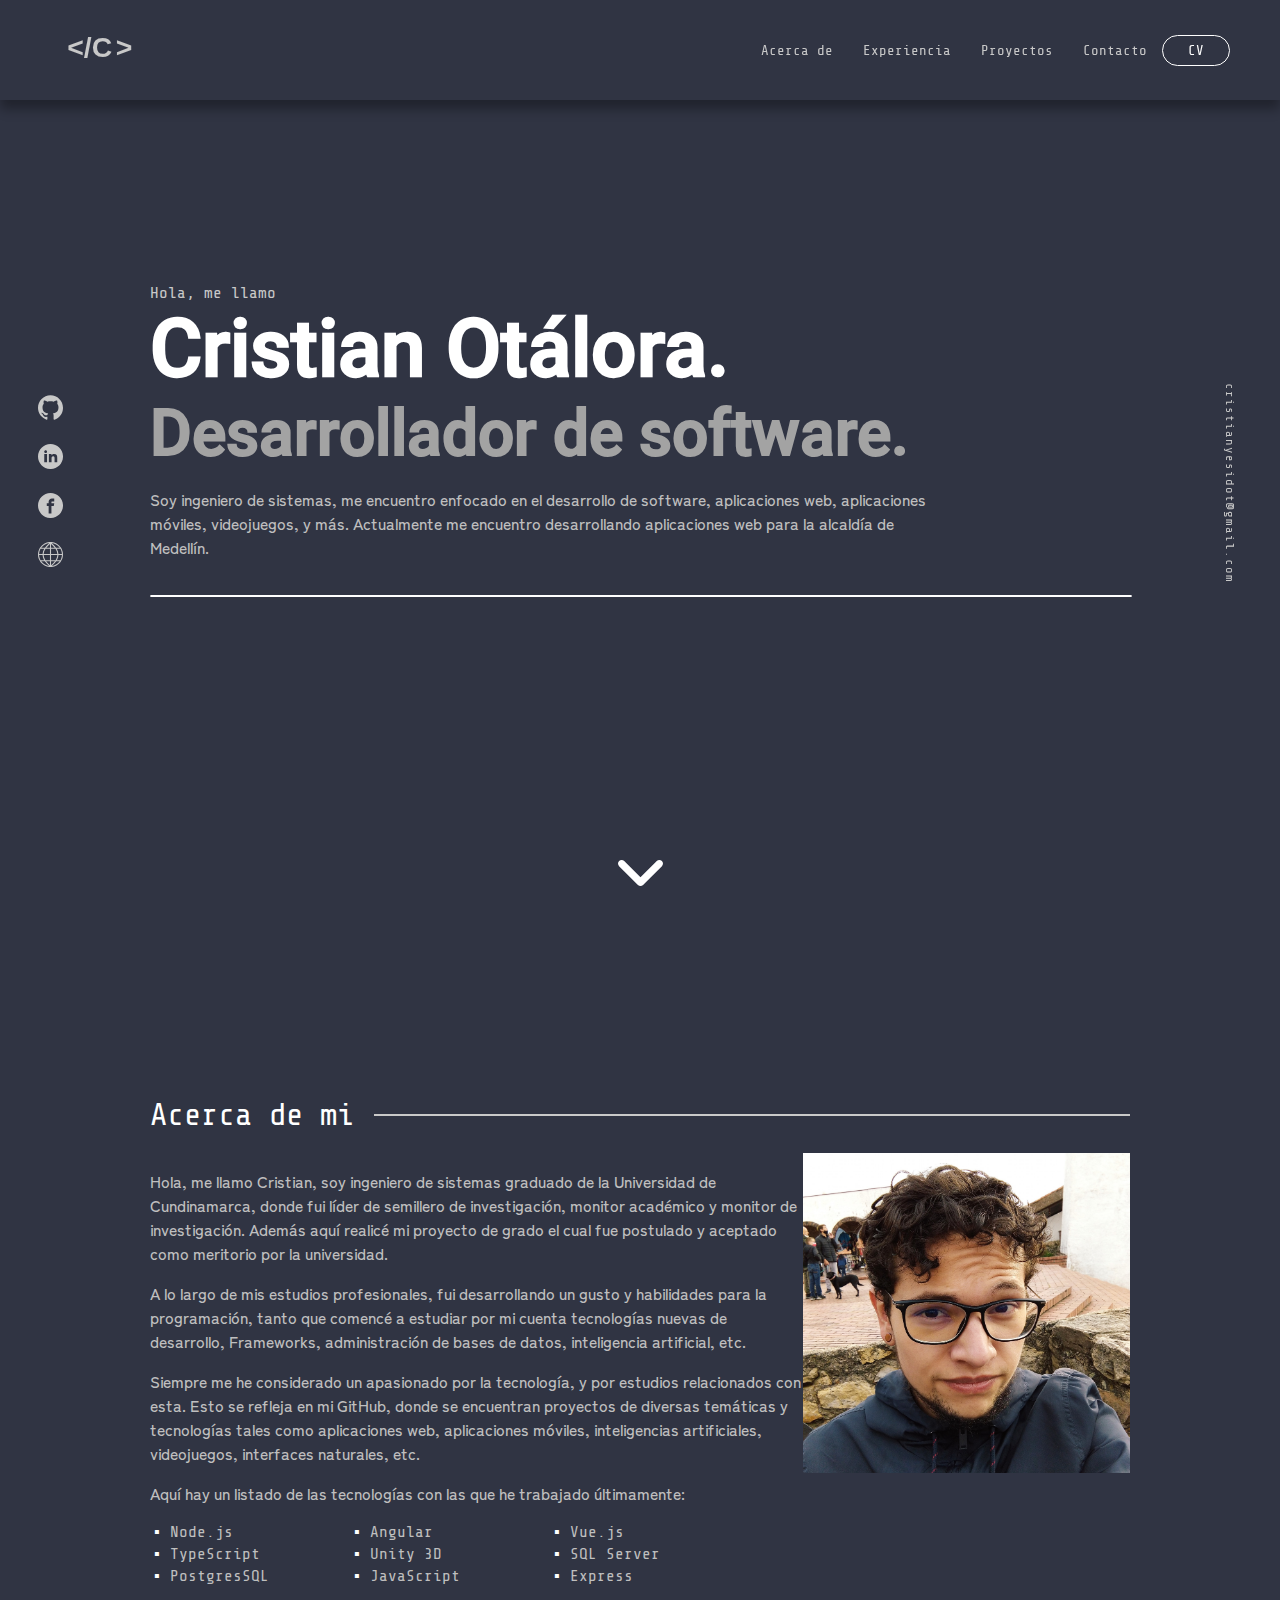
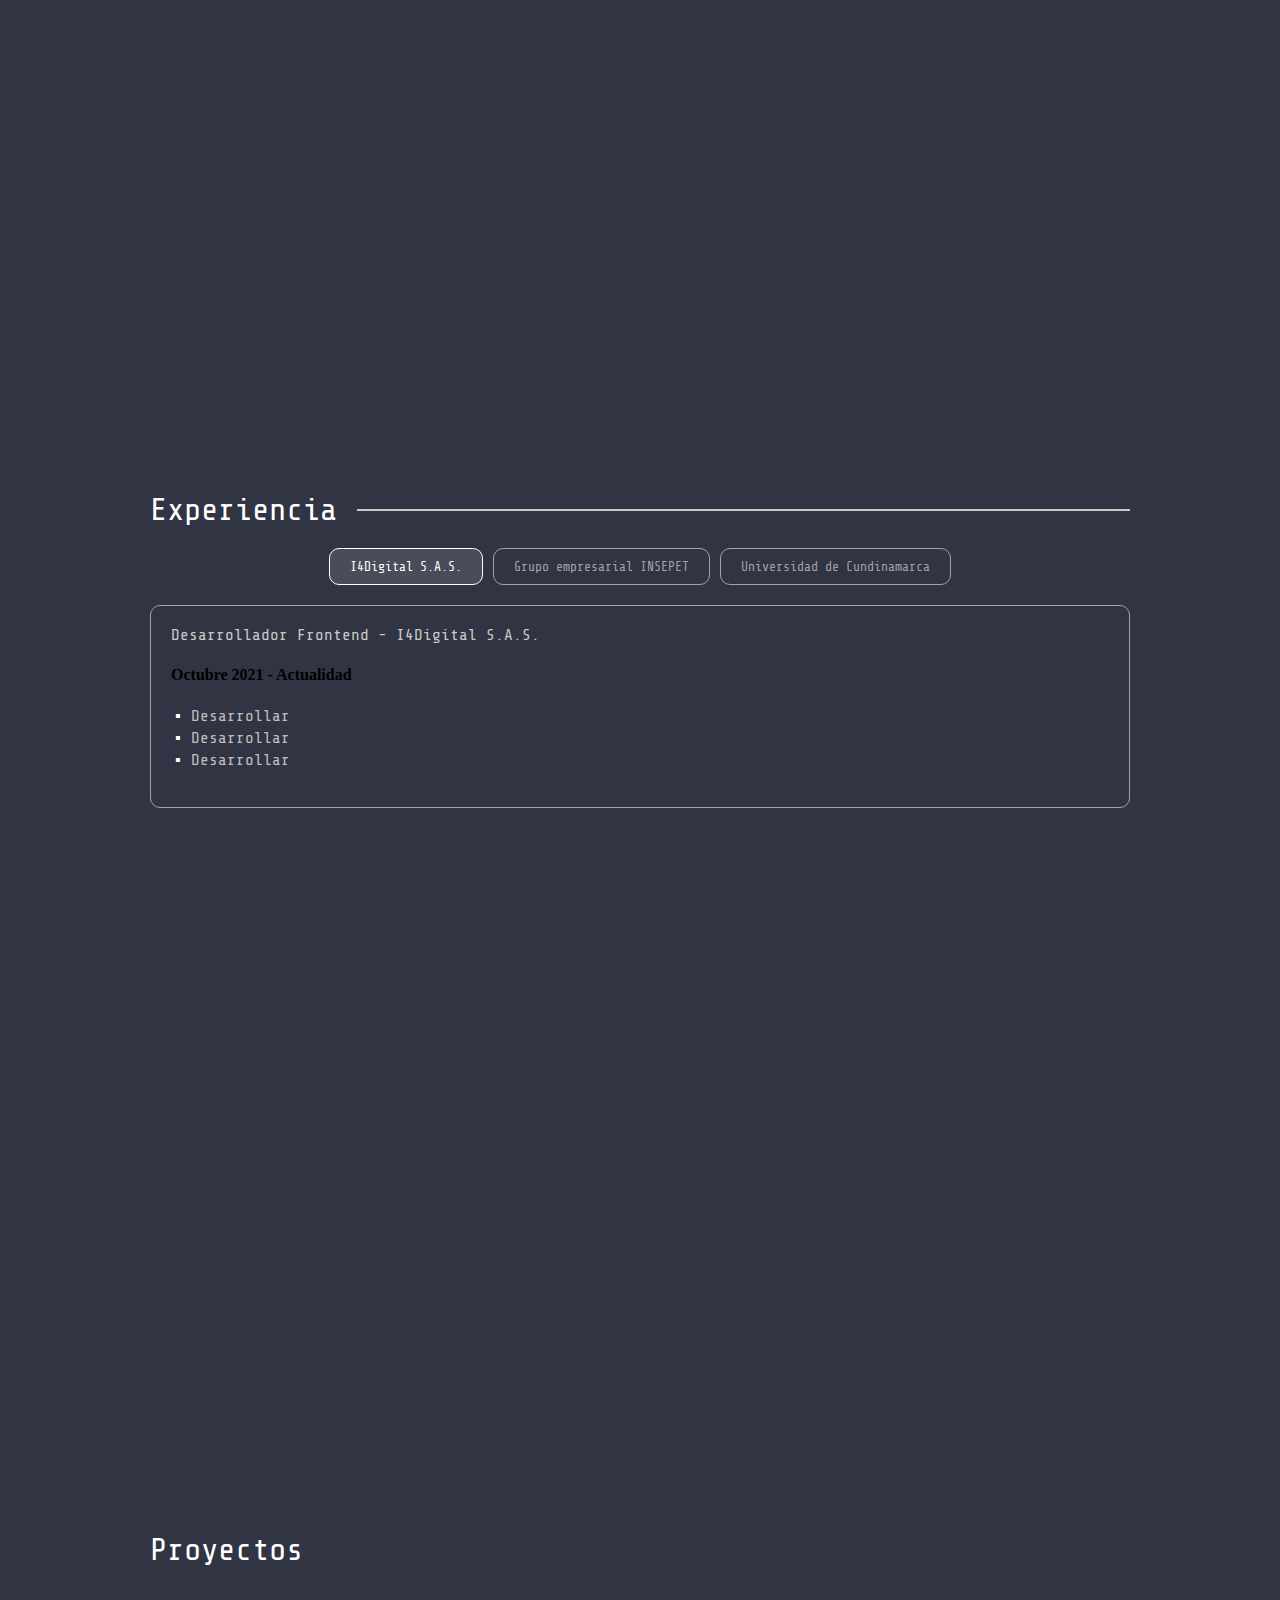
==== index.html @ 04bc4295 "Upload project" ====
<!DOCTYPE html>
<html lang="en">

<head>
    <meta charset="UTF-8">
    <meta http-equiv="X-UA-Compatible" content="IE=edge">
    <meta name="viewport" content="width=device-width, initial-scale=1.0">
    <link rel="stylesheet" type="text/css" href="css/styles.css">
    <link rel="shortcut icon" href="./assets/images/favicon.svg" type="image/x-icon">
    <title>Cristian Otálora</title>
</head>

<body>
    <div class="root-container">
        <div class="nav-container">
            <nav class="nav">
                <div class="logo-container">
                    <a href="./index.html"><img src="./assets/images/logo.svg"></a>
                </div>
                <div class="section-container">
                    <ul class="principal-ul">
                        <li class="principal-li"><a class="principal-a" href="#about">Acerca de</a></li>
                        <li class="principal-li"><a class="principal-a" href="#experience">Experiencia</a></li>
                        <li class="principal-li sub-ul-container">
                            <a class="principal-a" href="#projects">Proyectos</a>
                            <div class="sub-ul">
                                <a href="./pages/proyecto_1.html">Proyecto 1</a>
                                <a href="./pages/proyecto_2.html">Proyecto 2</a>
                                <a href="./pages/proyecto_3.html">Proyecto 3</a>
                                <a href="./pages/proyecto_4.html">Proyecto 4</a>
                            </div>
                        </li>
                        <li class="principal-li"><a class="principal-a" href="#contact">Contacto</a></li>
                        <li class="principal-li">
                            <a href="./assets/files/Curriculum Vitae.pdf" target="_blank" rel="noopener noreferrer"
                                class="button-curriculum">CV</a>
                        </li>
                    </ul>
                </div>
            </nav>
        </div>
        <div class="left-container">
            <ul>
                <li>
                    <a href="https://github.com/cotalora" target="_blank" rel="noopener noreferrer">
                        <img src="./assets/images/icons/github.svg">
                    </a>
                </li>
                <li>
                    <a href="https://www.linkedin.com/in/cristian-o-51a796127" target="_blank"
                        rel="noopener noreferrer">
                        <img src="./assets/images/icons/linkedin.svg">
                    </a>
                </li>
                <li>
                    <a href="https://www.facebook.com/cristianyesid.otalora" target="_blank" rel="noopener noreferrer">
                        <img src="./assets/images/icons/facebook.svg">
                    </a>
                </li>
                <li>
                    <a href="https://scienti.minciencias.gov.co/cvlac/visualizador/generarCurriculoCv.do?cod_rh=0001696790"
                        target="_blank" rel="noopener noreferrer">
                        <img src="./assets/images/icons/world.svg">
                    </a>
                </li>
            </ul>
        </div>
        <div class="rigth-container">
            <div class="email-container">
                <a>cristianyesidot@gmail.com</a>
            </div>
        </div>
        <div class="center-container">
            <main class="sections-container">
                <section class="section">
                    <div class="firts-section">
                        <h3>Hola, me llamo</h3>
                    </div>
                    <div class="firts-section">
                        <h1>Cristian Otálora.</h1>
                    </div>
                    <div class="firts-section">
                        <h2>Desarrollador de software.</h12>
                    </div>
                    <div class="firts-section">
                        <p>Soy ingeniero de sistemas, me encuentro enfocado en el desarrollo de software, aplicaciones
                            web,
                            aplicaciones móviles, videojuegos, y más. Actualmente me encuentro desarrollando
                            aplicaciones web para la alcaldía de Medellín.
                        </p>
                    </div>
                    <hr class="hr-all">
                </section>
                <section id="about" class="section">
                    <div class="title-section-container">
                        <h2 class="title-section">Acerca de mi</h2>
                        <hr>
                    </div>
                    <div class="aboutme-info-container">
                        <div class="aboutme-text-ul">
                            <div class="about-text">
                                <p>Hola, me llamo Cristian, soy ingeniero de sistemas graduado de la Universidad de
                                    Cundinamarca, donde fui líder de semillero de investigación, monitor académico y
                                    monitor
                                    de investigación. Además aquí realicé mi proyecto de grado el cual fue postulado y
                                    aceptado como meritorio por la universidad.</p>
                                <p>A lo largo de mis estudios profesionales, fui desarrollando un gusto y habilidades
                                    para
                                    la programación, tanto que comencé a estudiar por mi cuenta tecnologías nuevas de
                                    desarrollo, Frameworks, administración de bases de datos, inteligencia artificial,
                                    etc.
                                </p>
                                <p>Siempre me he considerado un apasionado por la tecnología, y por estudios
                                    relacionados
                                    con esta. Esto se refleja en mi GitHub, donde se encuentran proyectos de diversas
                                    temáticas y tecnologías tales como aplicaciones web, aplicaciones móviles,
                                    inteligencias
                                    artificiales, videojuegos, interfaces naturales, etc.</p>
                                <p>Aquí hay un listado de las tecnologías con las que he trabajado últimamente:</p>
                            </div>
                            <ul class="about-ul">
                                <li>Node.js</li>
                                <li>Angular</li>
                                <li>Vue.js</li>
                                <li>TypeScript</li>
                                <li>Unity 3D</li>
                                <li>SQL Server</li>
                                <li>PostgresSQL</li>
                                <li>JavaScript</li>
                                <li>Express</li>
                            </ul>
                        </div>
                        <div class="aboutme-image"></div>
                    </div>
                </section>
                <section id="experience" class="section">
                    <div class="title-section-container">
                        <h2 class="title-section">Experiencia</h2>
                        <hr>
                    </div>
                    <div class="experience-info-container">
                        <div class="job-experience-list">
                            <button type="button" class="button-job button-job-selected"
                                onclick="selectJob(event, 'firts')">I4Digital S.A.S.</button>
                            <button type="button" class="button-job" onclick="selectJob(event,'second')">Grupo
                                empresarial INSEPET</button>
                            <button type="button" class="button-job" onclick="selectJob(event,'third')">Universidad de Cundinamarca</button>
                        </div>
                        <div class="job-experience-description-container">
                            <div id="firts" class="job">
                                <h3>Desarrollador Frontend - I4Digital S.A.S.</h3>
                                <h4>Octubre 2021 - Actualidad</h4>
                                <ul class="fuction-job-ul">
                                    <li>Desarrollar</li>
                                    <li>Desarrollar</li>
                                    <li>Desarrollar</li>
                                </ul>
                            </div>
                            <div id="second" class="job hidden visuallyhidden">
                                <h3>Desarrollador de software - Grupo empresarial INSEPET</h3>
                                <h4>Julio 2021 - Septiembre 2021</h4>
                                <ul class="fuction-job-ul">
                                    <li>Desarrollar</li>
                                    <li>Desarrollar</li>
                                    <li>Desarrollar</li>
                                </ul>
                            </div>
                            <div id="third" class="job hidden visuallyhidden">
                                <h3>Asesor académico - Universidad de Cundinamarca</h3>
                                <h4>Febrero 2020 - Noviembre 2020</h4>
                                <ul class="fuction-job-ul">
                                    <li>Desarrollar</li>
                                    <li>Desarrollar</li>
                                    <li>Desarrollar</li>
                                </ul>
                            </div>
                        </div>
                    </div>
                </section>
                <section id="projects" class="section">
                    <h2 class="title-section">Proyectos</h2>
                </section>
                <section id="contact" class="section">
                    <h2 class="title-section">Contacto</h2>
                </section>
                <div class="down-button-container-container">
                    <div class="down-button-container">
                        <button type="button">
                            <img src="./assets/images/icons/down.svg">
                        </button>
                    </div>
                </div>
            </main>
        </div>
    </div>
    <script src="./js/main.js"></script>
</body>

</html>
---- css/styles.css ----
:root {
    --background: #303443;
    --color-grey: #C9C9C9;
    --color-grey-hover: #FFFFFF;
    --color-white: #FFFFFF;
    --color-white-transparent: #F4F6F421;
    --color-gray-dark: #A3A3A3;
    --color-h1: #FFFFFF;
    --color-h2: #A3A3A3;
    --color-p: #BFBFBF;
    --transition-animation: all 0.25s cubic-bezier(0.645,0.045,0.355,1);
}
/* ----- SCROLL ----- */
::-webkit-scrollbar {
    width: 8px;
}
::-webkit-scrollbar-track {
    background: #2c2c2c; 
}
::-webkit-scrollbar-thumb {
    background: #4d4d4d; 
}
::-webkit-scrollbar-thumb:hover {
background: #474747; 
}
/* ----------------- */
html {
    scroll-behavior: smooth;
}
body {
    margin: 0;
    background: var(--background);
}

h1 {
    font: normal normal 600 clamp(40px, 8vw, 80px) Roboto-Medium;
    margin: 0;
    color: var(--color-h1);
}
h2 {
    font: normal normal 600 clamp(20px, 5vw, 70px) Roboto-Medium;
    margin: 0;
    color: var(--color-h2);
}
h3 {
    font: normal normal clamp(14px,5vw, 16px) ShareTechMono;
    margin: 0;
    color: var(--color-grey);
}
p {
    font: normal normal 16px ZenKakuGothicAntique-Medium;
    max-width: 800px;
    color: var(--color-p);
}
button {
    cursor: pointer;
}

@font-face {
    font-family: 'ShareTechMono';
    src: url('../assets/fonts/ShareTechMono.ttf');
}
@font-face {
    font-family: 'Roboto-Medium';
    src: url('../assets/fonts/Roboto-Medium.ttf');
}
@font-face {
    font-family: 'ZenKakuGothicAntique-Medium';
    src: url('../assets/fonts/ZenKakuGothicAntique-Medium.ttf');
}

.root-container {
    height: 100%;
    width: 100%;
}
.nav-container {
    width: -webkit-fill-available;
    top: 0;
    left: 0;
    height: 100px;
    background: var(--background);
    padding: 0px 50px;
    position: fixed;
    z-index: 2;
    -webkit-box-shadow: 0px 9px 11px 0px rgba(0,0,0,0.33); 
    box-shadow: 0px 9px 11px 0px rgba(0,0,0,0.33);
}
.nav {
    display: flex;
    justify-content: space-between;
    align-items: center;
    height: 100%;
}
.logo-container {
    height: 100%;
    display: flex;
    align-items: center;
}
.logo-container a img {
    width: 100px;
    filter: invert(90%) sepia(0%) saturate(71%) hue-rotate(151deg) brightness(93%) contrast(84%);
}
.section-container {

}
.section-container ul.principal-ul {
    list-style: none;
    display: flex;
    margin: 0;
    padding: 0;
}
.section-container ul.principal-ul li.principal-li a.principal-a {
    padding: 5px 15px;
    font: normal normal 14px ShareTechMono;
    cursor: pointer;
    color: var(--color-grey);
    align-self: center;
    transition: var(--transition-animation);
    text-decoration: none;
}
.section-container ul.principal-ul li.principal-li a.principal-a:hover {
    color: var(--color-grey-hover);
}
.sub-ul-container {
    position: relative;
    display: inline-block;
}
div.sub-ul {
    opacity: 0;
    display: flex;
    flex-direction: column;
    position: absolute;
    background: var(--background);
    margin-top: 10px;
    width: 150%;
    -webkit-box-shadow: 0px 9px 11px 0px rgba(0,0,0,0.33); 
    box-shadow: 0px 9px 11px 0px rgba(0,0,0,0.33);
    transition: var(--transition-animation);
}
div.sub-ul a {
    padding: 10px 5px;
    border-bottom: 1px solid var(--color-white);
    color: var(--color-grey);
    text-decoration: none;
}
div.sub-ul a:hover {
    color: var(--color-grey-hover);
}
div.sub-ul a:last-child {
    border: none;
}
.section-container ul.principal-ul li.principal-li:hover div.sub-ul {
    opacity: 1;
    padding-left: 10px;
}

.button-curriculum {
    background: none;
    border: 1px solid var(--color-white);
    color: var(--color-white);
    font: normal normal 14px ShareTechMono;
    border-radius: 20px;
    padding: 7px 25px;
    cursor: pointer;
    transition: var(--transition-animation);
    text-decoration: none;
}
.button-curriculum:hover {
    background: var(--color-white-transparent);
}

.left-container {
    width: 100px;
    height: 85vh;
    position: fixed;
    left: 0;
    display: flex;
    justify-content: center;
    flex-direction: column;
    padding-top: 100px;
}
.left-container ul {
    list-style: none;
    display: flex;
    flex-direction: column;
    padding: 0;
    margin: 0;
}
.left-container ul li {
    padding: 10px;
    display: flex;
    justify-content: center;
    color: var(--color-grey);
}
.left-container ul li a {
    transition: var(--transition-animation);
}
.left-container ul li a:hover {
    transform: translateX(5px);
}
.left-container ul li a:hover img {
    filter: invert(100%) sepia(8%) saturate(1%) hue-rotate(86deg) brightness(106%) contrast(100%);
}
.left-container ul li a img {
    width: 25px;
    filter: invert(90%) sepia(0%) saturate(71%) hue-rotate(151deg) brightness(93%) contrast(84%);
    cursor: pointer;
}
.rigth-container {
    width: 100px;
    height: 85vh;
    position: fixed;
    right: 0;
    display: flex;
    justify-content: center;
    flex-direction: column;
    padding-top: 100px;
}
.email-container {
    display: flex;
    flex-direction: column;
    align-items: center;
}
.email-container a {
    writing-mode: vertical-rl;
    text-decoration: none;
    color: var(--color-grey);
    font: normal normal 12px ShareTechMono;
    letter-spacing: 2px;
    transition: var(--transition-animation);
}
.email-container a:hover {
    transform: translateX(-5px);
    color: var(--color-grey-hover);
}
.sections-container {
    padding: 0px 150px;
    width: auto;
    min-height: 100vh;
}
.section {
    display: flex;
    -webkit-box-pack: center;
    justify-content: center;
    -webkit-box-align: center;
    flex-direction: column;
    align-items: flex-start;
    min-height: 100vh;
    padding: 0px;
}
.hr-all {
    width: 100%;
    margin: 20px 0px;
    background: #FFFFFF;
    border-radius: 20px;
    border: 1.5px solid #FFFFFF;
}
.title-section-container {
    display: flex;
    width: 100%;
    margin-bottom: 20px;
}
.title-section-container hr {
    border: none;
    flex: 1 1 auto;
    height: 2px;
    background: var(--color-grey);
    align-self: center;
    margin-left: 20px;
}
.title-section {
    font: normal normal clamp(26px, 5vw, 32px) ShareTechMono;
    color: var(--color-white);
}
.aboutme-info-container {
    display: flex;
    flex-wrap: wrap;
    width: 100%;
}
.aboutme-text-ul {
    flex: 2 1;
    width: 100%;
}
.about-ul {
    list-style: none;
    display: grid;
    grid-template-columns: repeat(3, minmax(140px, 200px));
    padding-left: 20px;
}
.about-ul li {
    font: normal normal 16px ShareTechMono;
    color: var(--color-p);
    padding: 2px 0px;
}
.about-ul li::before {
    content: "▪";
    color: var(--color-white);
    display: inline-block;
    width: 1em;
    margin-left: -1em;
}
.aboutme-image {
    width: 100%;
    display: flex;
    justify-content: center;
    flex: 1 1;
    width: 300px;
    height: 320px;
    background: url('../assets/images/me-image.jpg');
    background-size: cover;
}
.experience-info-container {
    display: flex;
    flex-direction: column;
    width: 100%;
}
.job-experience-list {
    display: flex;
    justify-content: center;
}
.job-experience-list button {
    background: none;
    border: none;
    border: 1px solid;
    border-radius: 10px;
    padding: 10px 20px;
    color: var(--color-gray-dark);
    font: normal normal 13px ShareTechMono;
    margin: 0px 5px;
}
.job-experience-list button:first-child {
    margin: 0px;
    margin-right: 5px;
}
.job-experience-list button:last-child {
    margin: 0px;
    margin-left: 5px;
}
.job-experience-list button:hover {
    background: #F4F6F408;
}
.job-experience-list button.button-job-selected {
    border-color: var(--color-white);
    color: var(--color-white);
    background: var(--color-white-transparent);
}
.fuction-job-ul {
    list-style: none;
    display: grid;
    padding-left: 20px;
}
.fuction-job-ul li {
    font: normal normal 16px ShareTechMono;
    color: var(--color-p);
    padding: 2px 0px;
}
.fuction-job-ul li::before {
    content: "▪";
    color: var(--color-white);
    display: inline-block;
    width: 1em;
    margin-left: -1em;
}
.job-experience-description-container {
    border: 1px solid var(--color-gray-dark);
    margin-top: 20px;
    padding: 20px;
    border-radius: 10px;
}
.job {
    transition: opacity 300ms cubic-bezier(0.645,0.045,0.355,1);
}
.button-job {
    transition: border-color 300ms ease;
}
.hidden {
    display: none;
}
.visuallyhidden {
    opacity: 0;
}
.show {
    display: block;
}
.visuallyshow {
    opacity: 1;
}
.firts-job-experience {
    display: block;
}
.second-job-experience {
    display: none;
}
.third-job-experience {
    display: none;
}
.down-button-container-container {
    width: 100%;
    display: flex;
    justify-content: center;
}
.down-button-container {
    bottom: 10px;
    position: fixed;
    animation: MoveUpDown 1s linear infinite;
}
.down-button-container button {
    background: none;
    border: none;
}
.down-button-container button img {
    width: 45px;
    filter: invert(100%) sepia(0%) saturate(1%) hue-rotate(325deg) brightness(109%) contrast(101%);
}

@keyframes MoveUpDown {
    0%, 100% {
        bottom: 10;
    }
    50% {
        bottom: 20px;
    }
}
@media screen and (max-width: 760px) {
    .nav-container {
        padding: 0px 5px;
    }
    .rigth-container, .left-container {
        display: none;
    }
    .sections-container {
        padding: 0px 25px;
    }
    .about-ul {
        grid-template-columns: repeat(2, minmax(140px, 200px));
    }
    .experience-info-container {
        flex-direction: row;
    }
    .job-experience-description-container {
        padding-left: 10px;
        flex: 2 1;
    }
    .job-experience-list {
        flex: 0 1;
        display: flex;
        flex-direction: column;
        justify-content: center;
    }

    .job-experience-description-container {
        margin: 0;
        margin-left: 20px;
    }
    
    .job-experience-list button {
        margin: 0px;
    }
    .job-experience-list button:first-child {
        margin: 0px;
        margin-bottom: 5px;
    }
    .job-experience-list button:last-child {
        margin: 0px;
        margin-top: 5px;
    }
}
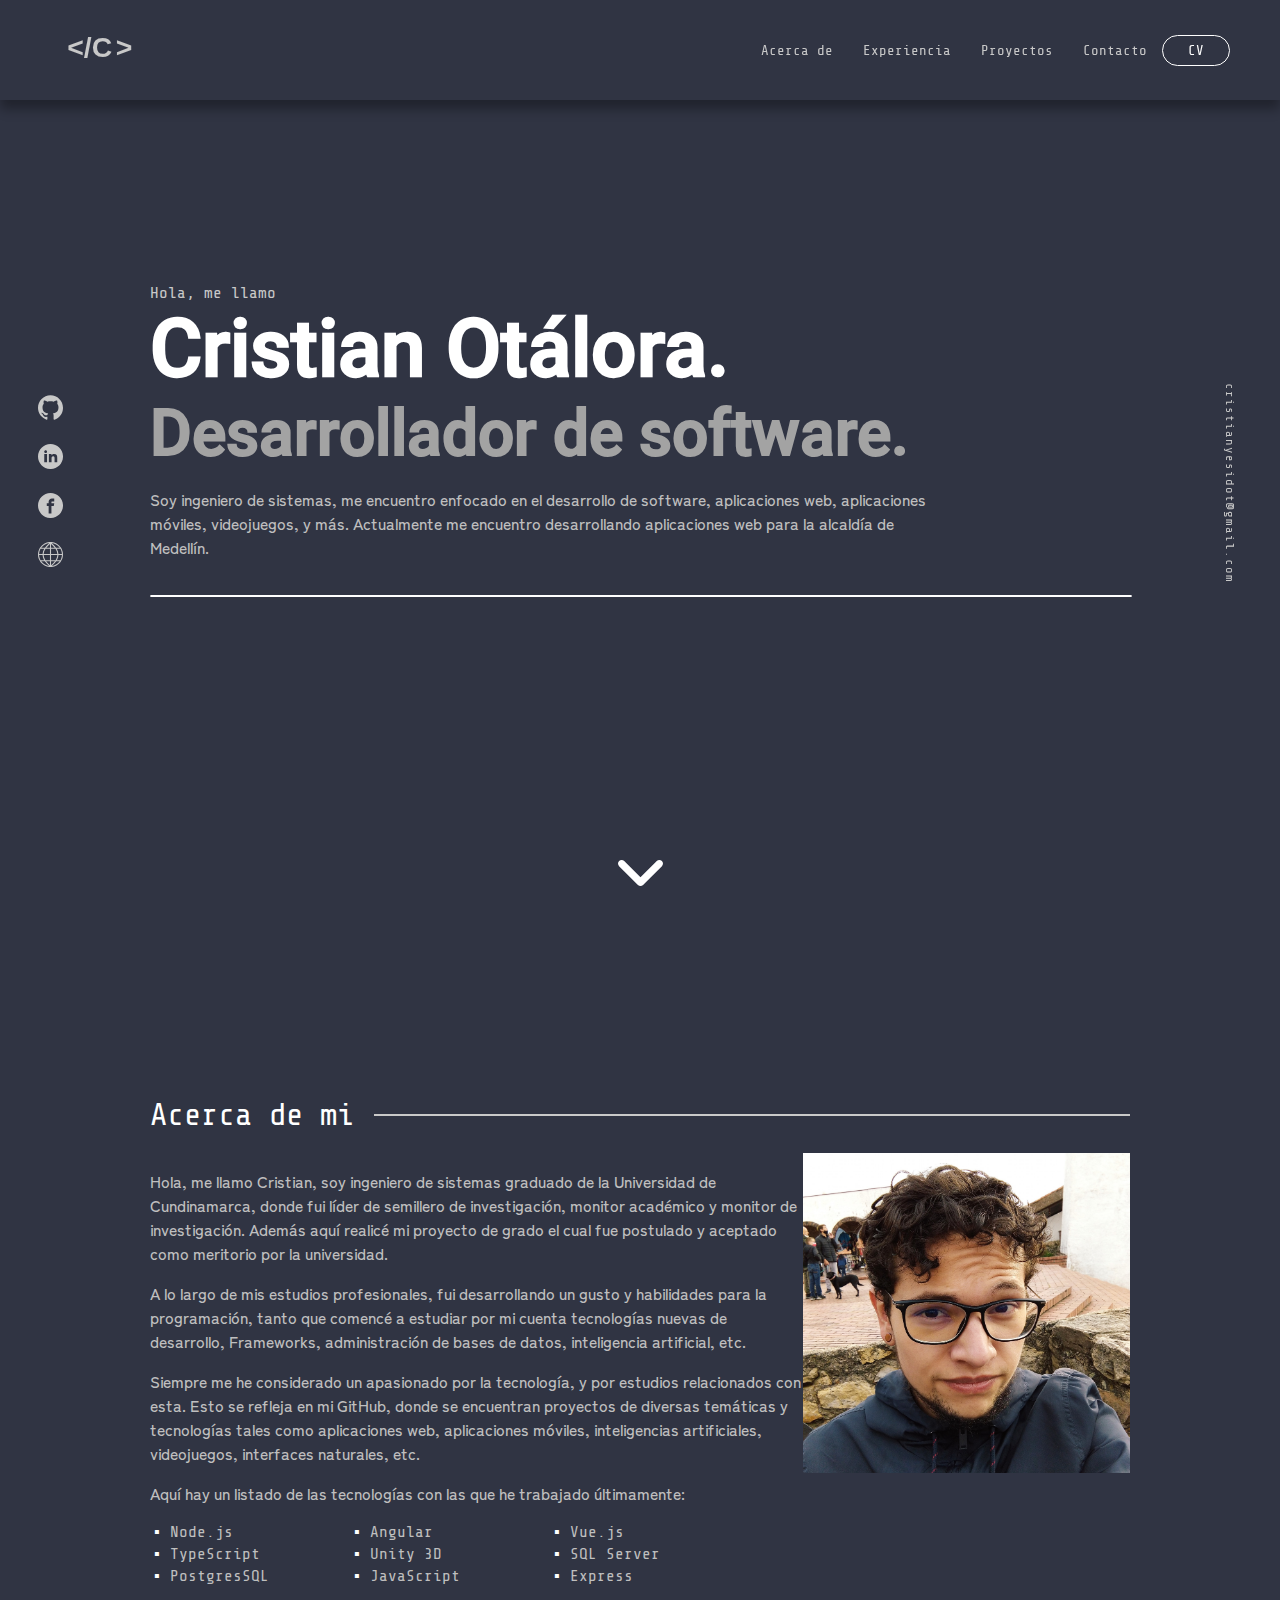
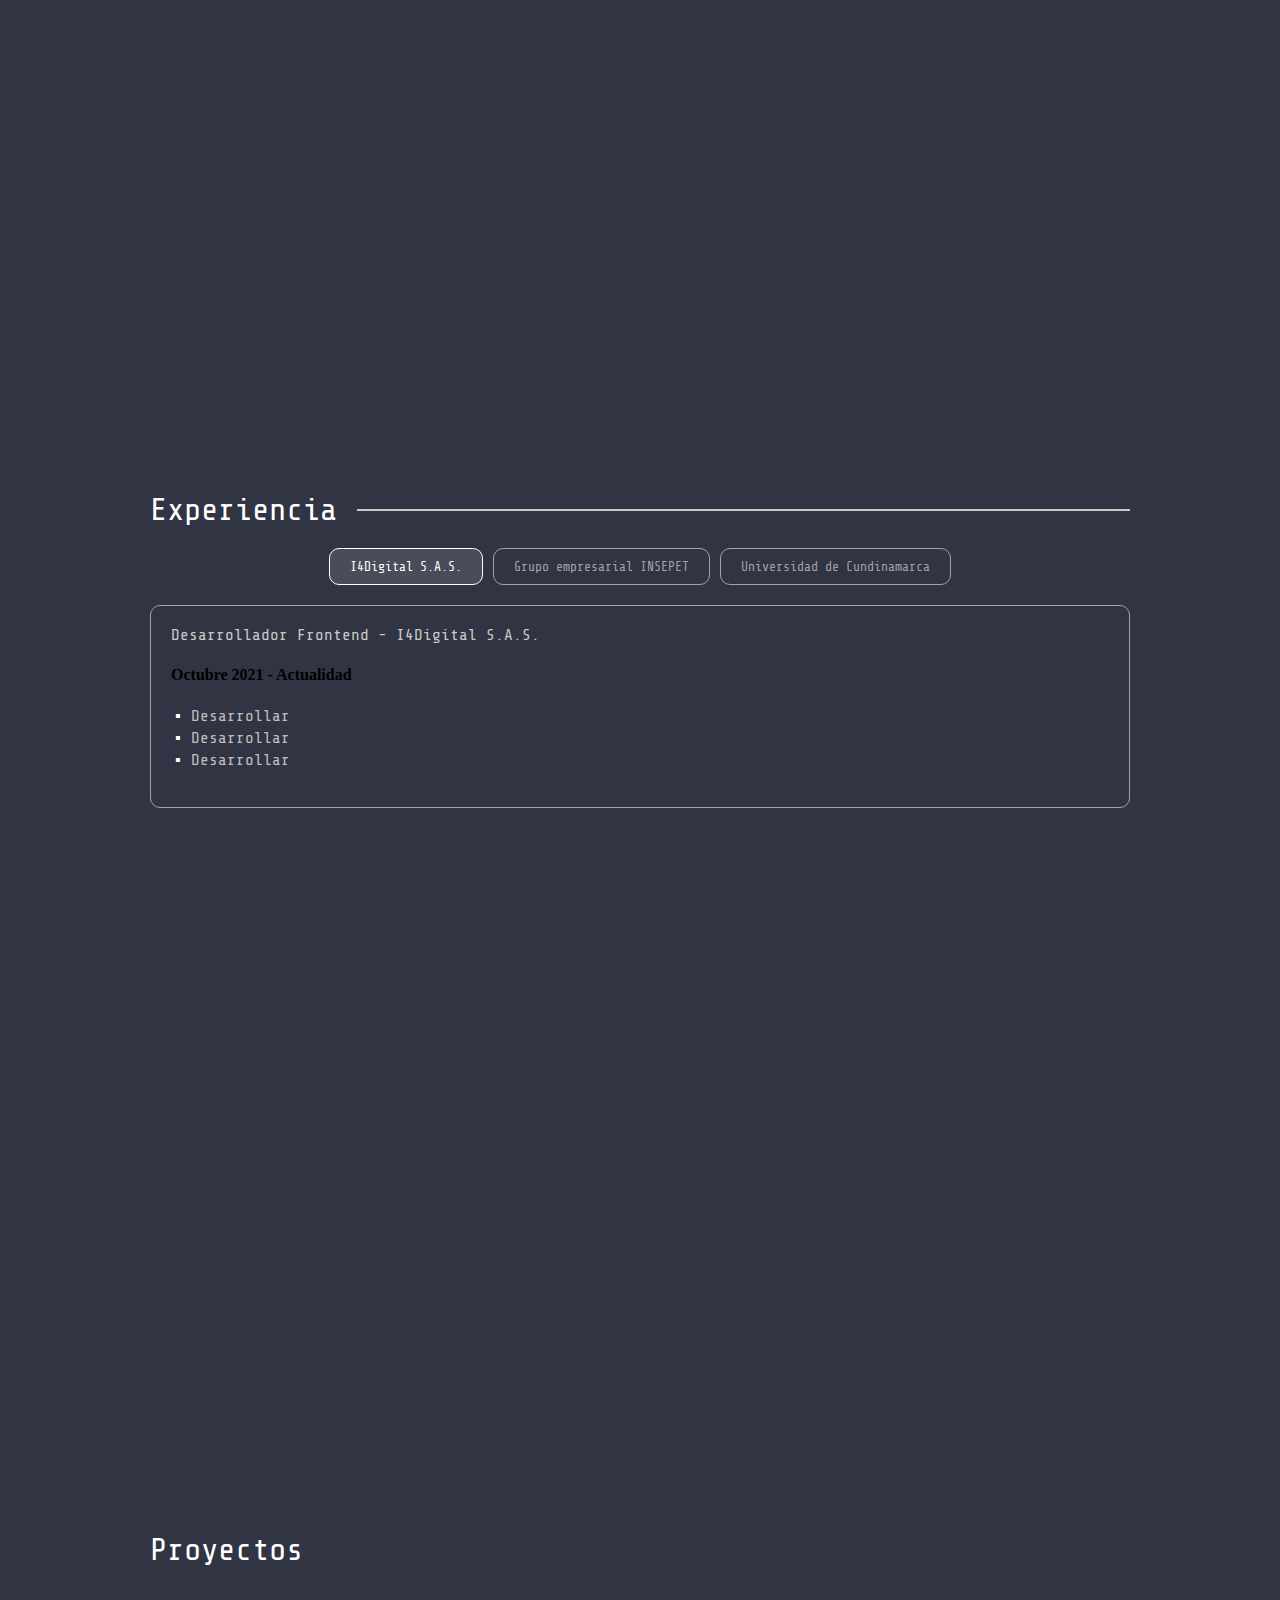
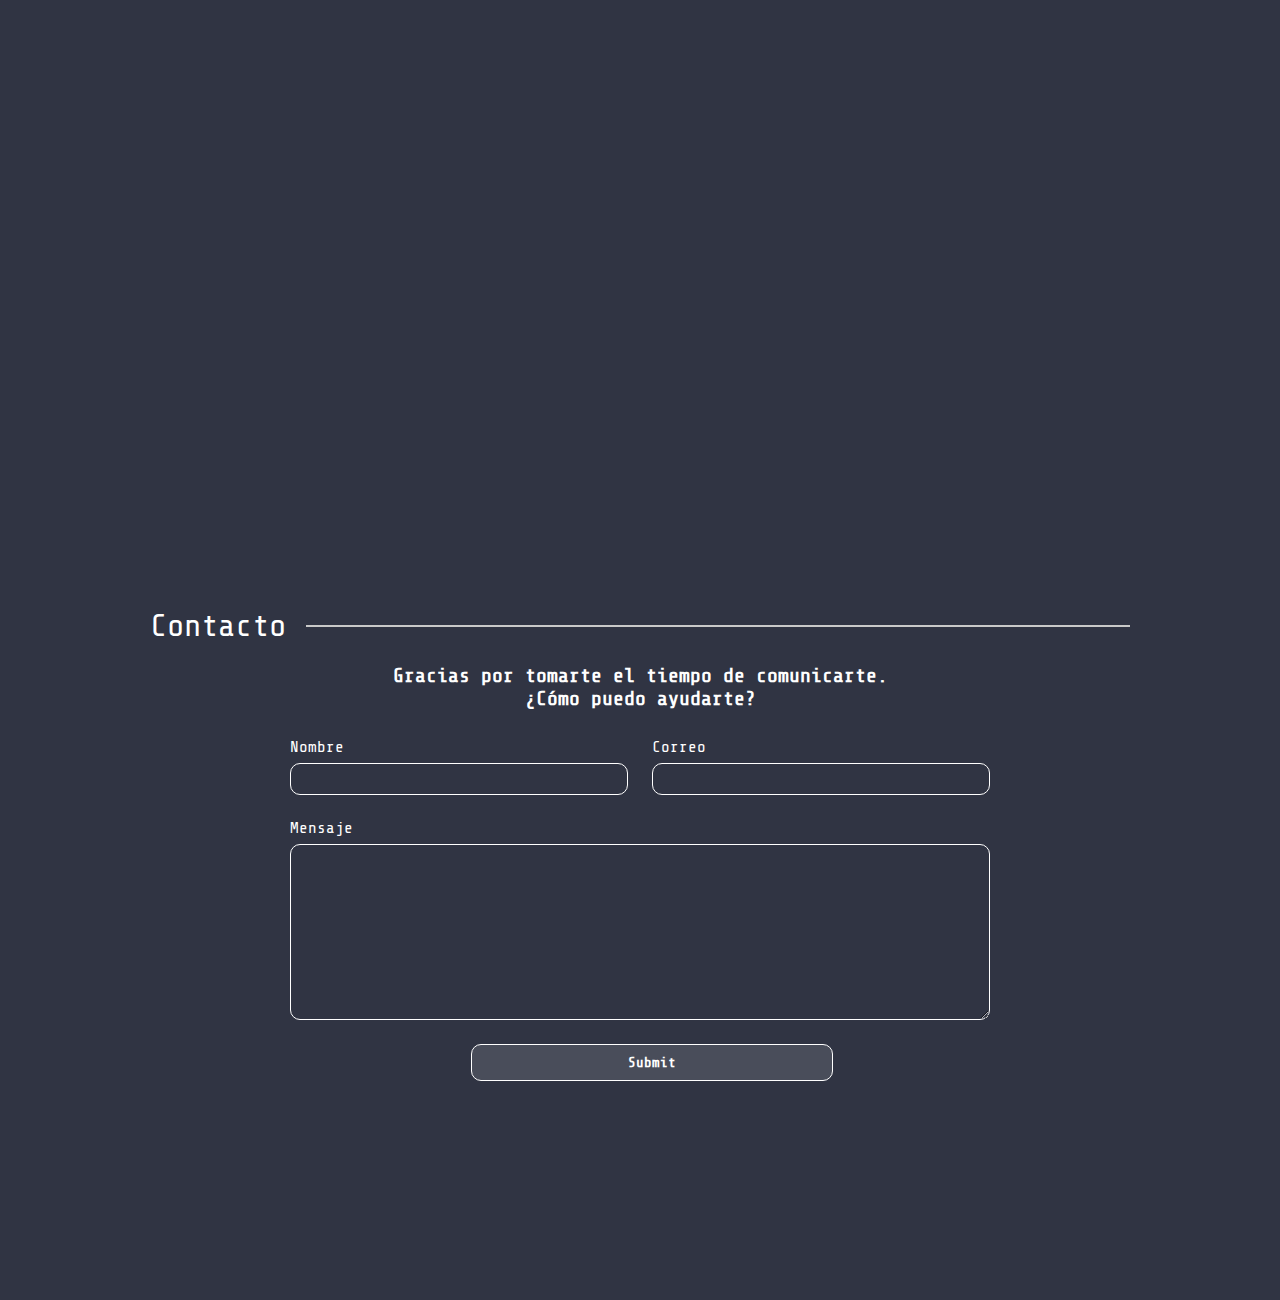
==== commit 71562cc2: "Avance" ====
--- a/index.html
+++ b/index.html
@@ -9,7 +9,6 @@
     <link rel="shortcut icon" href="./assets/images/favicon.svg" type="image/x-icon">
     <title>Cristian Otálora</title>
 </head>
-
 <body>
     <div class="root-container">
         <div class="nav-container">
@@ -144,7 +143,8 @@
                                 onclick="selectJob(event, 'firts')">I4Digital S.A.S.</button>
                             <button type="button" class="button-job" onclick="selectJob(event,'second')">Grupo
                                 empresarial INSEPET</button>
-                            <button type="button" class="button-job" onclick="selectJob(event,'third')">Universidad de Cundinamarca</button>
+                            <button type="button" class="button-job" onclick="selectJob(event,'third')">Universidad de
+                                Cundinamarca</button>
                         </div>
                         <div class="job-experience-description-container">
                             <div id="firts" class="job">
@@ -181,7 +181,37 @@
                     <h2 class="title-section">Proyectos</h2>
                 </section>
                 <section id="contact" class="section">
-                    <h2 class="title-section">Contacto</h2>
+                    <div class="title-section-container">
+                        <h2 class="title-section">Contacto</h2>
+                        <hr>
+                    </div>
+                    <div class="contact-info-general-container">
+                        <div class="contact-info-container">
+                            <div class="contact-text">
+                                <h3>Gracias por tomarte el tiempo de comunicarte.</h3>
+                                <h3>¿Cómo puedo ayudarte?</h3>
+                            </div>
+                            <form action="" class="contact-form">
+                                <div class="contact-input-container">
+                                    <div class="input-group input-flex">
+                                        <label class="label-form" for="name">Nombre</label>
+                                        <input id="name" type="text">
+                                    </div>
+                                    <div class="input-group input-flex">
+                                        <label class="label-form" for="email">Correo</label>
+                                        <input id="email" type="text">
+                                    </div>
+                                </div>
+                                <div class="input-group">
+                                    <label class="label-form" for="message">Mensaje</label>
+                                    <textarea name="" id="message" cols="30" rows="10"></textarea>
+                                </div>
+                                <div class="input-group contact-input-button">
+                                    <input class="submit-button" type="submit">
+                                </div>
+                            </form>
+                        </div>
+                    </div>
                 </section>
                 <div class="down-button-container-container">
                     <div class="down-button-container">
@@ -195,5 +225,4 @@
     </div>
     <script src="./js/main.js"></script>
 </body>
-
 </html>--- a/css/styles.css
+++ b/css/styles.css
@@ -4,6 +4,7 @@
     --color-grey-hover: #FFFFFF;
     --color-white: #FFFFFF;
     --color-white-transparent: #F4F6F421;
+    --color-white-transparent-hover: #f4f6f45d;
     --color-gray-dark: #A3A3A3;
     --color-h1: #FFFFFF;
     --color-h2: #A3A3A3;
@@ -54,6 +55,29 @@
 }
 button {
     cursor: pointer;
+}
+input[type=text] {
+    height: 30px;
+    border-radius: 10px;
+    padding: 0px 12px;
+    background: transparent;
+    border: 1px solid var(--color-white);
+    color: var(--color-white);
+}
+input[type=text]:focus-visible {
+    outline: 0;
+    background: var(--color-white-transparent);
+}
+textarea {
+    border-radius: 10px;
+    padding: 12px;
+    background: transparent;
+    border: 1px solid var(--color-white);
+    color: var(--color-white);
+}
+textarea:focus-visible {
+    outline: 0;
+    background: var(--color-white-transparent);
 }
 
 @font-face {
@@ -100,9 +124,6 @@
     width: 100px;
     filter: invert(90%) sepia(0%) saturate(71%) hue-rotate(151deg) brightness(93%) contrast(84%);
 }
-.section-container {
-
-}
 .section-container ul.principal-ul {
     list-style: none;
     display: flex;
@@ -142,6 +163,7 @@
     border-bottom: 1px solid var(--color-white);
     color: var(--color-grey);
     text-decoration: none;
+    font: normal normal 14px ShareTechMono;
 }
 div.sub-ul a:hover {
     color: var(--color-grey-hover);
@@ -412,6 +434,91 @@
     width: 45px;
     filter: invert(100%) sepia(0%) saturate(1%) hue-rotate(325deg) brightness(109%) contrast(101%);
 }
+.contact-info-general-container {
+    width: 100%;
+}
+.contact-info-container {
+    display: flex;
+    flex-wrap: wrap;
+    padding: 0vw 10vw;
+}
+.input-group {
+    display: flex;
+    flex-direction: column;
+    padding: 12px;
+}
+.contact-input-button {
+    align-items: center;
+    width: 100%;
+}
+.contact-input-button input[type=submit] {
+    width: 50%;
+    padding: 10px 0px;
+}
+.submit-button {
+    background: var(--color-white-transparent);
+    border-radius: 10px;
+    border: 1px solid var(--color-white);
+    font: normal normal 600 14px ShareTechMono;
+    color: var(--color-white);
+    cursor: pointer;
+}
+.submit-button:hover {
+    background: var(--color-white-transparent-hover);
+}
+.label-form {
+    font: normal normal 16px ShareTechMono;
+    margin-bottom: 7px;
+    color: var(--color-white);
+}
+.input-flex {
+    flex: 1 1 50%;
+}
+.contact-text {
+    display: flex;
+    width: 100%;
+    flex-direction: column;
+    align-items: center;
+    margin-bottom: 16px;
+}
+.contact-text h3 {
+    font-size: clamp(18px, 8.5vw, 20px);
+    color: var(--color-white);
+    font-weight: 600;
+}
+.contact-form {
+    display: flex;
+    flex-direction: column;
+    width: 100%;
+}
+.contact-input-container {
+    display: flex;
+    flex-direction: row;
+}
+
+
+.project-container {
+    align-self: center;
+    display: flex;
+    flex-direction: row;
+    width: 100%;
+}
+.project-text {
+    align-self: center;
+    flex: 1 1 50%;
+}
+.project-title {
+    font-size: clamp(20px, 4vw, 40px);
+}
+.project-media {
+    flex: 1 1 50%;
+    align-self: center;
+    display: flex;
+    justify-content: center;
+}
+.img-third-project {
+    width: 11vw;
+}
 
 @keyframes MoveUpDown {
     0%, 100% {
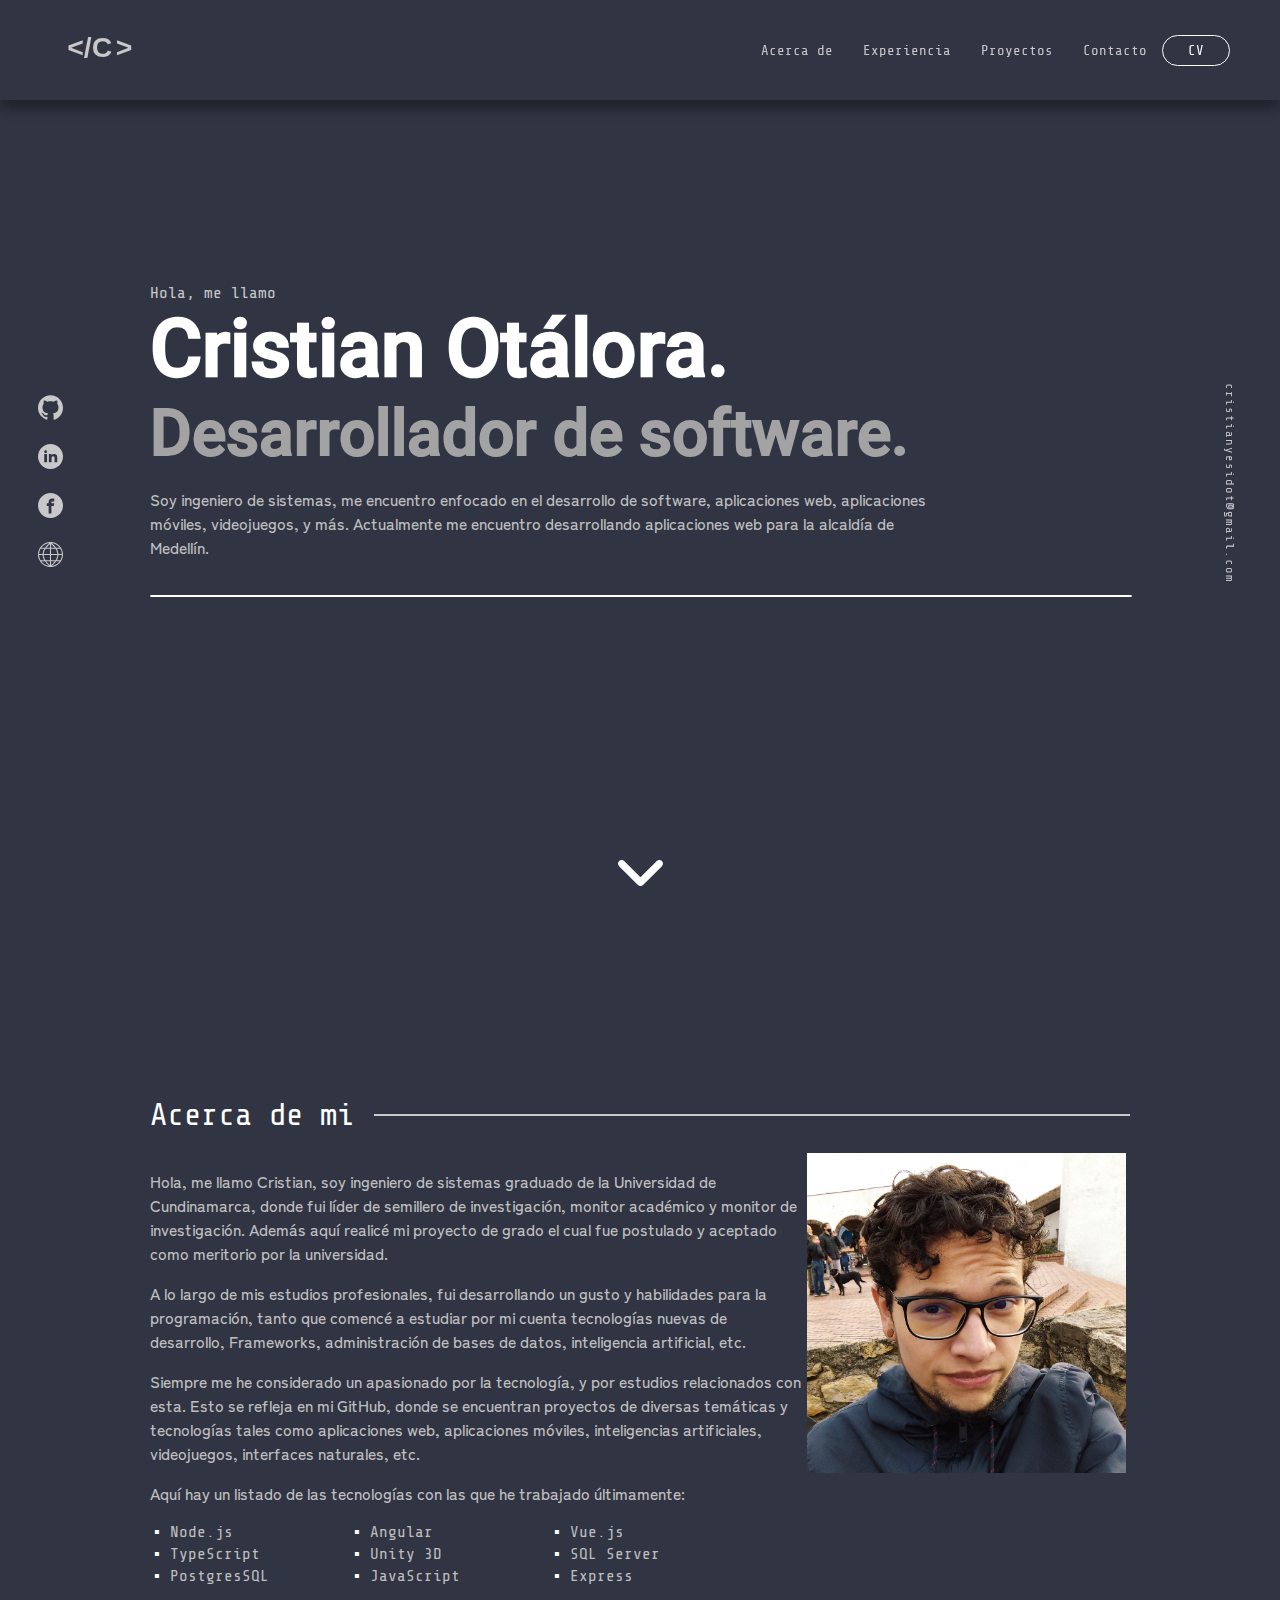
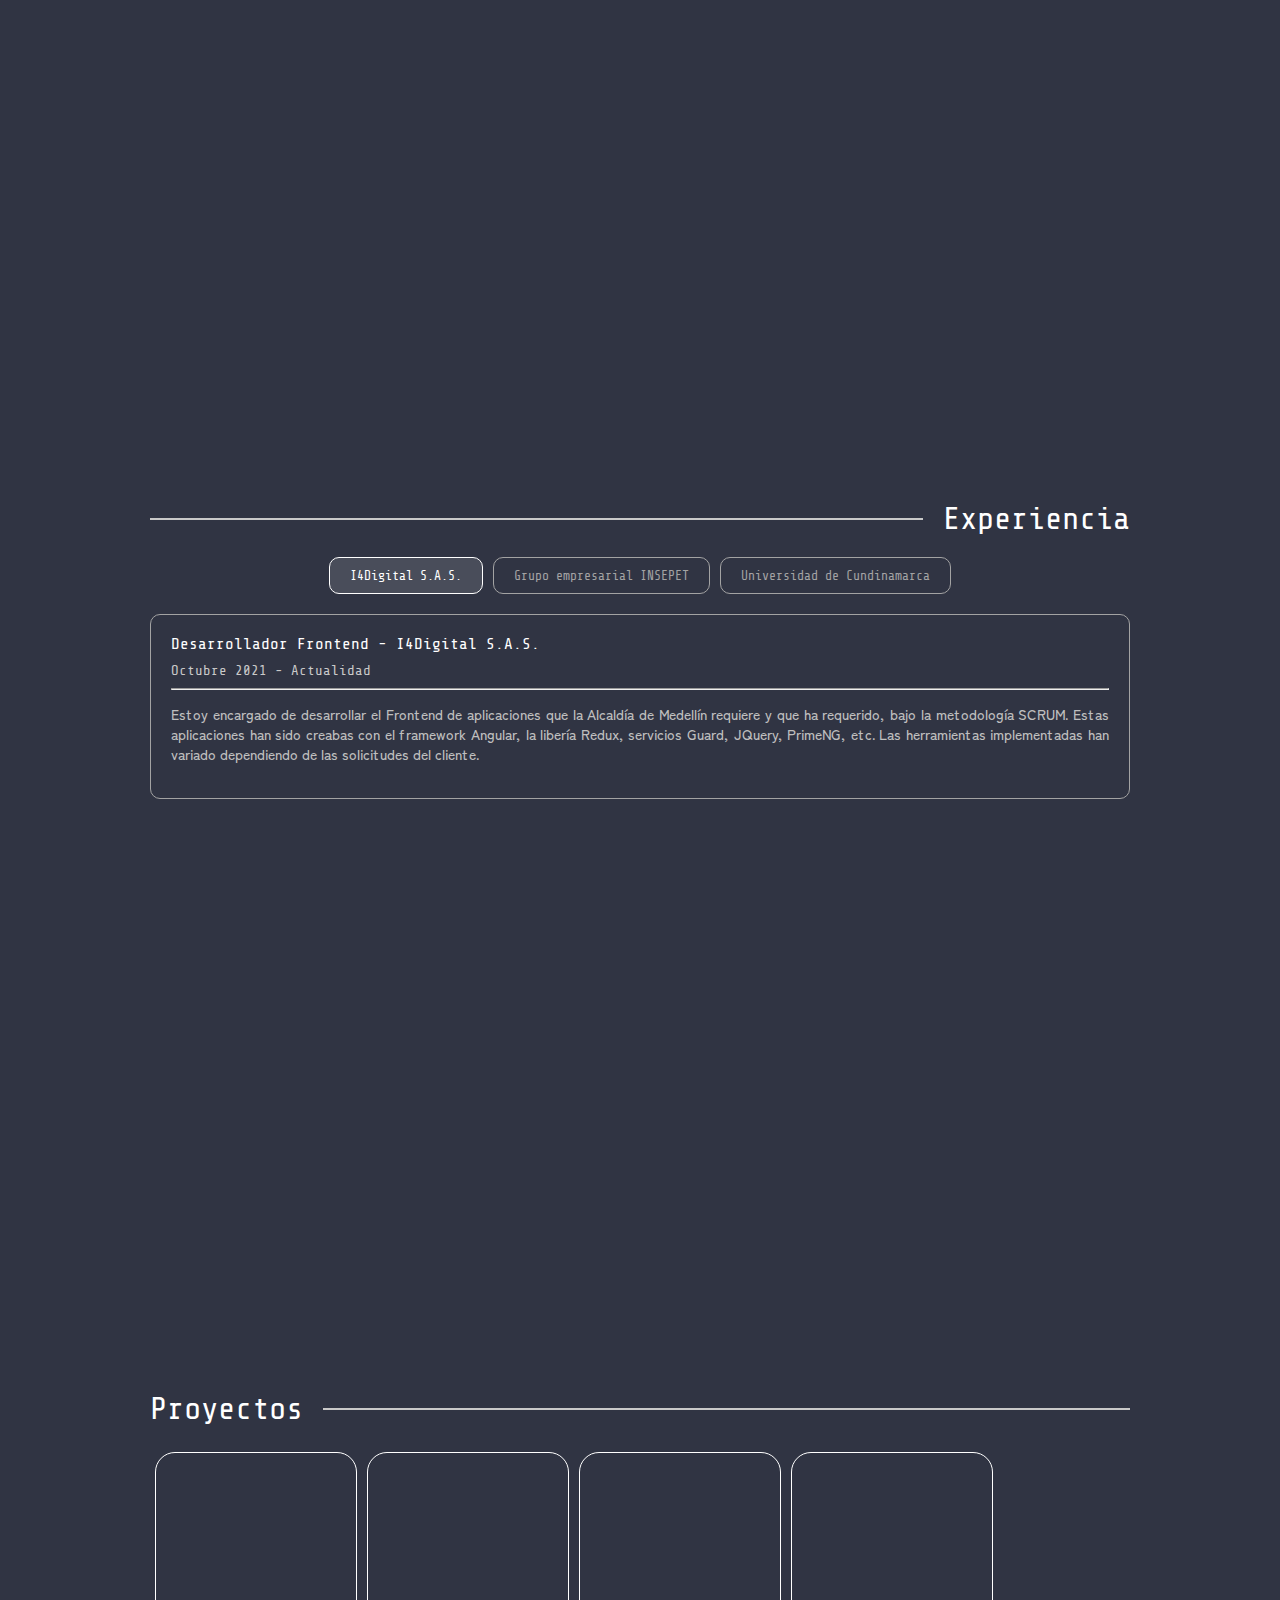
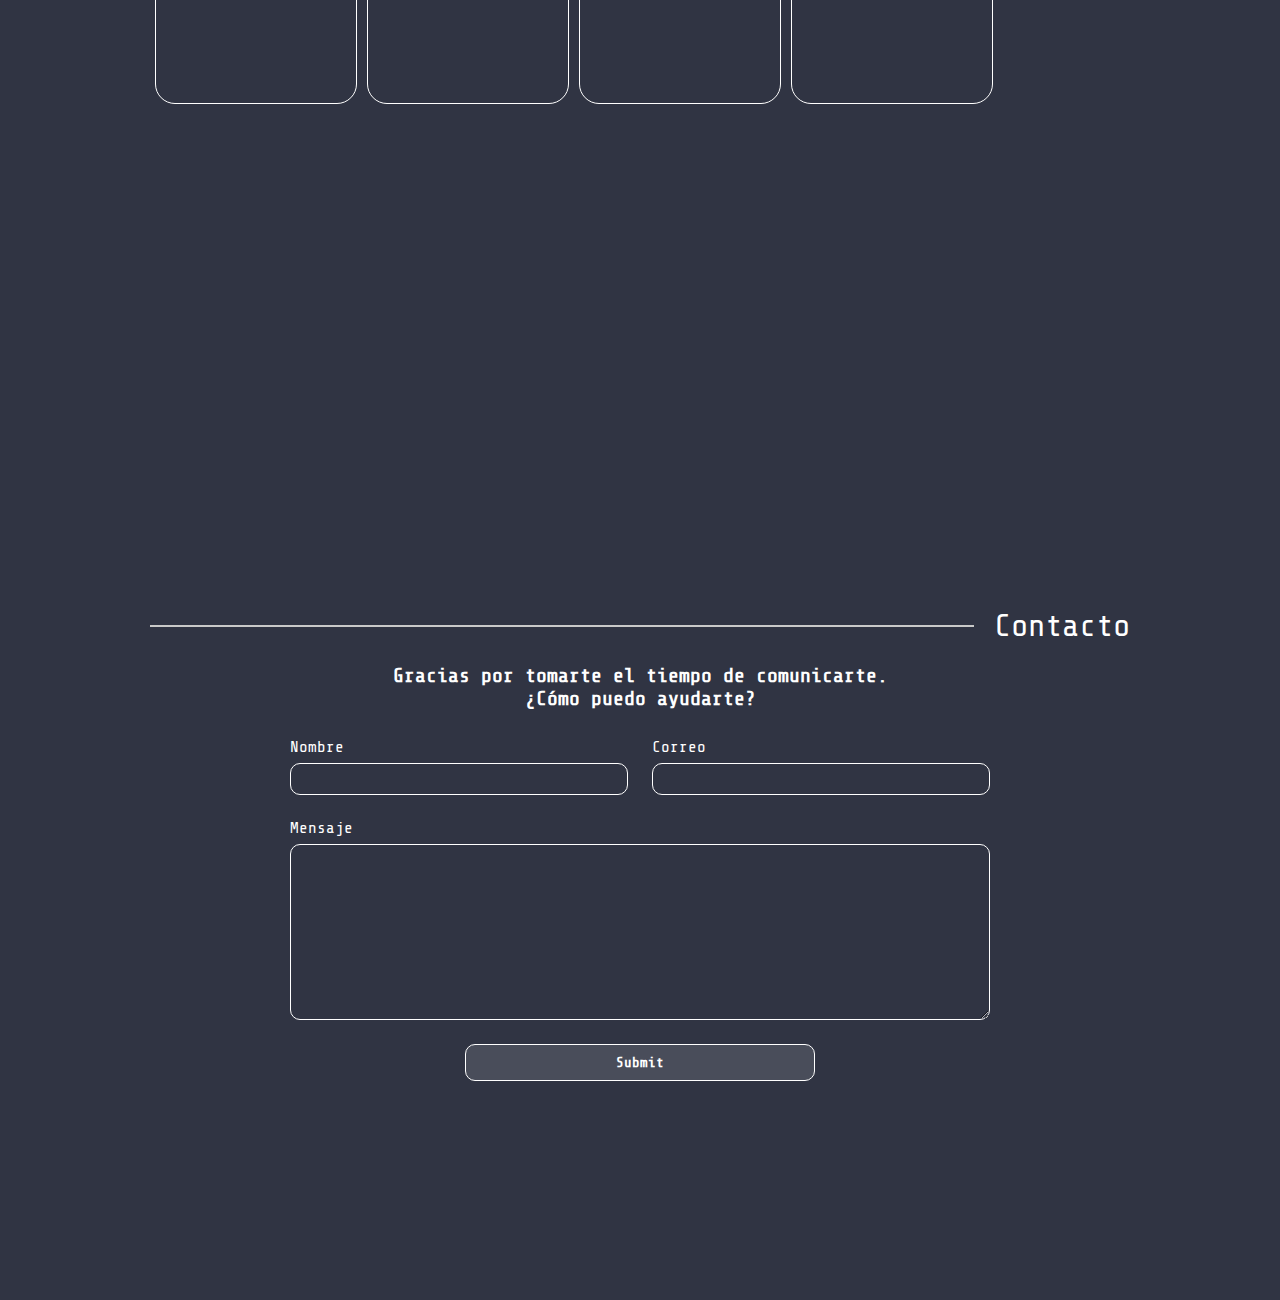
==== commit d760f236: "Avance" ====
--- a/index.html
+++ b/index.html
@@ -2,24 +2,29 @@
 <html lang="en">
 
 <head>
-    <meta charset="UTF-8">
-    <meta http-equiv="X-UA-Compatible" content="IE=edge">
-    <meta name="viewport" content="width=device-width, initial-scale=1.0">
-    <link rel="stylesheet" type="text/css" href="css/styles.css">
-    <link rel="shortcut icon" href="./assets/images/favicon.svg" type="image/x-icon">
+    <meta charset="UTF-8" />
+    <meta http-equiv="X-UA-Compatible" content="IE=edge" />
+    <meta name="viewport" content="width=device-width, initial-scale=1.0" />
+    <link rel="stylesheet" type="text/css" href="css/styles.css" />
+    <link rel="shortcut icon" href="./assets/images/favicon.svg" type="image/x-icon" />
     <title>Cristian Otálora</title>
 </head>
+
 <body>
     <div class="root-container">
         <div class="nav-container">
             <nav class="nav">
                 <div class="logo-container">
-                    <a href="./index.html"><img src="./assets/images/logo.svg"></a>
+                    <a href="./index.html"><img src="./assets/images/logo.svg" /></a>
                 </div>
                 <div class="section-container">
                     <ul class="principal-ul">
-                        <li class="principal-li"><a class="principal-a" href="#about">Acerca de</a></li>
-                        <li class="principal-li"><a class="principal-a" href="#experience">Experiencia</a></li>
+                        <li class="principal-li">
+                            <a class="principal-a" href="#about">Acerca de</a>
+                        </li>
+                        <li class="principal-li">
+                            <a class="principal-a" href="#experience">Experiencia</a>
+                        </li>
                         <li class="principal-li sub-ul-container">
                             <a class="principal-a" href="#projects">Proyectos</a>
                             <div class="sub-ul">
@@ -29,7 +34,9 @@
                                 <a href="./pages/proyecto_4.html">Proyecto 4</a>
                             </div>
                         </li>
-                        <li class="principal-li"><a class="principal-a" href="#contact">Contacto</a></li>
+                        <li class="principal-li">
+                            <a class="principal-a" href="#contact">Contacto</a>
+                        </li>
                         <li class="principal-li">
                             <a href="./assets/files/Curriculum Vitae.pdf" target="_blank" rel="noopener noreferrer"
                                 class="button-curriculum">CV</a>
@@ -42,24 +49,24 @@
             <ul>
                 <li>
                     <a href="https://github.com/cotalora" target="_blank" rel="noopener noreferrer">
-                        <img src="./assets/images/icons/github.svg">
+                        <img src="./assets/images/icons/github.svg" />
                     </a>
                 </li>
                 <li>
                     <a href="https://www.linkedin.com/in/cristian-o-51a796127" target="_blank"
                         rel="noopener noreferrer">
-                        <img src="./assets/images/icons/linkedin.svg">
+                        <img src="./assets/images/icons/linkedin.svg" />
                     </a>
                 </li>
                 <li>
                     <a href="https://www.facebook.com/cristianyesid.otalora" target="_blank" rel="noopener noreferrer">
-                        <img src="./assets/images/icons/facebook.svg">
+                        <img src="./assets/images/icons/facebook.svg" />
                     </a>
                 </li>
                 <li>
                     <a href="https://scienti.minciencias.gov.co/cvlac/visualizador/generarCurriculoCv.do?cod_rh=0001696790"
                         target="_blank" rel="noopener noreferrer">
-                        <img src="./assets/images/icons/world.svg">
+                        <img src="./assets/images/icons/world.svg" />
                     </a>
                 </li>
             </ul>
@@ -79,43 +86,53 @@
                         <h1>Cristian Otálora.</h1>
                     </div>
                     <div class="firts-section">
-                        <h2>Desarrollador de software.</h12>
-                    </div>
-                    <div class="firts-section">
-                        <p>Soy ingeniero de sistemas, me encuentro enfocado en el desarrollo de software, aplicaciones
-                            web,
-                            aplicaciones móviles, videojuegos, y más. Actualmente me encuentro desarrollando
+                        <h2>Desarrollador de software.</h2>
+                    </div>
+                    <div class="firts-section">
+                        <p>
+                            Soy ingeniero de sistemas, me encuentro enfocado en el
+                            desarrollo de software, aplicaciones web, aplicaciones móviles,
+                            videojuegos, y más. Actualmente me encuentro desarrollando
                             aplicaciones web para la alcaldía de Medellín.
                         </p>
                     </div>
-                    <hr class="hr-all">
+                    <hr class="hr-all" />
                 </section>
                 <section id="about" class="section">
                     <div class="title-section-container">
                         <h2 class="title-section">Acerca de mi</h2>
-                        <hr>
+                        <hr class="hr-left"/>
                     </div>
                     <div class="aboutme-info-container">
                         <div class="aboutme-text-ul">
                             <div class="about-text">
-                                <p>Hola, me llamo Cristian, soy ingeniero de sistemas graduado de la Universidad de
-                                    Cundinamarca, donde fui líder de semillero de investigación, monitor académico y
-                                    monitor
-                                    de investigación. Además aquí realicé mi proyecto de grado el cual fue postulado y
-                                    aceptado como meritorio por la universidad.</p>
-                                <p>A lo largo de mis estudios profesionales, fui desarrollando un gusto y habilidades
-                                    para
-                                    la programación, tanto que comencé a estudiar por mi cuenta tecnologías nuevas de
-                                    desarrollo, Frameworks, administración de bases de datos, inteligencia artificial,
-                                    etc.
-                                </p>
-                                <p>Siempre me he considerado un apasionado por la tecnología, y por estudios
-                                    relacionados
-                                    con esta. Esto se refleja en mi GitHub, donde se encuentran proyectos de diversas
-                                    temáticas y tecnologías tales como aplicaciones web, aplicaciones móviles,
-                                    inteligencias
-                                    artificiales, videojuegos, interfaces naturales, etc.</p>
-                                <p>Aquí hay un listado de las tecnologías con las que he trabajado últimamente:</p>
+                                <p>
+                                    Hola, me llamo Cristian, soy ingeniero de sistemas graduado
+                                    de la Universidad de Cundinamarca, donde fui líder de
+                                    semillero de investigación, monitor académico y monitor de
+                                    investigación. Además aquí realicé mi proyecto de grado el
+                                    cual fue postulado y aceptado como meritorio por la
+                                    universidad.
+                                </p>
+                                <p>
+                                    A lo largo de mis estudios profesionales, fui desarrollando
+                                    un gusto y habilidades para la programación, tanto que
+                                    comencé a estudiar por mi cuenta tecnologías nuevas de
+                                    desarrollo, Frameworks, administración de bases de datos,
+                                    inteligencia artificial, etc.
+                                </p>
+                                <p>
+                                    Siempre me he considerado un apasionado por la tecnología, y
+                                    por estudios relacionados con esta. Esto se refleja en mi
+                                    GitHub, donde se encuentran proyectos de diversas temáticas
+                                    y tecnologías tales como aplicaciones web, aplicaciones
+                                    móviles, inteligencias artificiales, videojuegos, interfaces
+                                    naturales, etc.
+                                </p>
+                                <p>
+                                    Aquí hay un listado de las tecnologías con las que he
+                                    trabajado últimamente:
+                                </p>
                             </div>
                             <ul class="about-ul">
                                 <li>Node.js</li>
@@ -129,61 +146,106 @@
                                 <li>Express</li>
                             </ul>
                         </div>
-                        <div class="aboutme-image"></div>
+                        <div class="aboutme-image">
+                            <img src="./assets/images/me-image.jpg" alt="" />
+                        </div>
                     </div>
                 </section>
                 <section id="experience" class="section">
                     <div class="title-section-container">
-                        <h2 class="title-section">Experiencia</h2>
-                        <hr>
+                        <hr class="hr-right"/>
+                        <h2 class="title-section hr-ml-0-mr-20">Experiencia</h2>
                     </div>
                     <div class="experience-info-container">
                         <div class="job-experience-list">
                             <button type="button" class="button-job button-job-selected"
-                                onclick="selectJob(event, 'firts')">I4Digital S.A.S.</button>
-                            <button type="button" class="button-job" onclick="selectJob(event,'second')">Grupo
-                                empresarial INSEPET</button>
-                            <button type="button" class="button-job" onclick="selectJob(event,'third')">Universidad de
-                                Cundinamarca</button>
+                                onclick="selectJob(event, 'firts')">
+                                I4Digital S.A.S.
+                            </button>
+                            <button type="button" class="button-job" onclick="selectJob(event,'second')">
+                                Grupo empresarial INSEPET
+                            </button>
+                            <button type="button" class="button-job" onclick="selectJob(event,'third')">
+                                Universidad de Cundinamarca
+                            </button>
                         </div>
                         <div class="job-experience-description-container">
                             <div id="firts" class="job">
                                 <h3>Desarrollador Frontend - I4Digital S.A.S.</h3>
                                 <h4>Octubre 2021 - Actualidad</h4>
-                                <ul class="fuction-job-ul">
-                                    <li>Desarrollar</li>
-                                    <li>Desarrollar</li>
-                                    <li>Desarrollar</li>
-                                </ul>
+                                <div class="fuction-job-p">
+                                    <hr />
+                                    <p>
+                                        Estoy encargado de desarrollar el Frontend de aplicaciones
+                                        que la Alcaldía de Medellín requiere y que ha requerido,
+                                        bajo la metodología SCRUM. Estas aplicaciones han sido
+                                        creabas con el framework Angular, la libería Redux,
+                                        servicios Guard, JQuery, PrimeNG, etc. Las herramientas
+                                        implementadas han variado dependiendo de las solicitudes
+                                        del cliente.
+                                    </p>
+                                </div>
                             </div>
                             <div id="second" class="job hidden visuallyhidden">
                                 <h3>Desarrollador de software - Grupo empresarial INSEPET</h3>
                                 <h4>Julio 2021 - Septiembre 2021</h4>
-                                <ul class="fuction-job-ul">
-                                    <li>Desarrollar</li>
-                                    <li>Desarrollar</li>
-                                    <li>Desarrollar</li>
-                                </ul>
+                                <div class="fuction-job-p">
+                                    <hr />
+                                    <p>
+                                        Fui encargado de desarrollar aplicaciones enfocadas a la
+                                        generación de documentos electrónicos correspondiente a
+                                        nómina y factuación. Me contrataron como practicante pero
+                                        mis funciones ibas más allá, tanto como un desarrollador
+                                        FullStack ya que me encargaba de backend, frontend, bases
+                                        de datos, etc. <br />
+                                        Trabajé con el software de código abierto iDempiere el
+                                        cual modifiqué junto con mi equipo para manejar facturas
+                                        electrónicas, notas crédito, notas débito, documentos
+                                        soporte, y nóminas electrónicas.<br />
+                                        También ayudé en la construcción en un algorímo para la
+                                        creación de archivos XML que representaban los documentos
+                                        de facturación de la empresa, luego se enviaban a la DIAN
+                                        para su verificación y posteriormente su aprovación o
+                                        rechazo.
+                                    </p>
+                                </div>
                             </div>
                             <div id="third" class="job hidden visuallyhidden">
                                 <h3>Asesor académico - Universidad de Cundinamarca</h3>
                                 <h4>Febrero 2020 - Noviembre 2020</h4>
-                                <ul class="fuction-job-ul">
-                                    <li>Desarrollar</li>
-                                    <li>Desarrollar</li>
-                                    <li>Desarrollar</li>
-                                </ul>
+                                <div class="fuction-job-p">
+                                    <hr />
+                                    <p>
+                                        Inicialmente comencé como monitor académico para la
+                                        asignatura Ingeniería de Software; daba clases a alumnos
+                                        que tenía dificultades en en la asignatura. Aquí se
+                                        desarrollaban videojuegos con Unity bajo la metodología
+                                        SCRUM. <br>
+                                        Posteriormente pase a ser monitor de investigación
+                                        donde apoyaba al grupo de investigación del cual era
+                                        lider.
+                                    </p>
+                                </div>
                             </div>
                         </div>
                     </div>
                 </section>
                 <section id="projects" class="section">
-                    <h2 class="title-section">Proyectos</h2>
+                    <div class="title-section-container">
+                        <h2 class="title-section">Proyectos</h2>
+                        <hr class="hr-left"/>
+                    </div>
+                    <div class="projects-container">
+                        <div></div>
+                        <div></div>
+                        <div></div>
+                        <div></div>
+                    </div>
                 </section>
                 <section id="contact" class="section">
                     <div class="title-section-container">
+                        <hr class="hr-right"/>
                         <h2 class="title-section">Contacto</h2>
-                        <hr>
                     </div>
                     <div class="contact-info-general-container">
                         <div class="contact-info-container">
@@ -195,11 +257,11 @@
                                 <div class="contact-input-container">
                                     <div class="input-group input-flex">
                                         <label class="label-form" for="name">Nombre</label>
-                                        <input id="name" type="text">
+                                        <input id="name" type="text" />
                                     </div>
                                     <div class="input-group input-flex">
                                         <label class="label-form" for="email">Correo</label>
-                                        <input id="email" type="text">
+                                        <input id="email" type="text" />
                                     </div>
                                 </div>
                                 <div class="input-group">
@@ -207,7 +269,7 @@
                                     <textarea name="" id="message" cols="30" rows="10"></textarea>
                                 </div>
                                 <div class="input-group contact-input-button">
-                                    <input class="submit-button" type="submit">
+                                    <input class="submit-button" type="submit" />
                                 </div>
                             </form>
                         </div>
@@ -216,7 +278,7 @@
                 <div class="down-button-container-container">
                     <div class="down-button-container">
                         <button type="button">
-                            <img src="./assets/images/icons/down.svg">
+                            <img src="./assets/images/icons/down.svg" />
                         </button>
                     </div>
                 </div>
@@ -225,4 +287,5 @@
     </div>
     <script src="./js/main.js"></script>
 </body>
+
 </html>--- a/css/styles.css
+++ b/css/styles.css
@@ -48,6 +48,11 @@
     margin: 0;
     color: var(--color-grey);
 }
+h4 {
+    font: normal normal clamp(12px,4vw, 14px) ShareTechMono;
+    margin: 0;
+    color: var(--color-grey);
+}
 p {
     font: normal normal 16px ZenKakuGothicAntique-Medium;
     max-width: 800px;
@@ -288,6 +293,11 @@
     height: 2px;
     background: var(--color-grey);
     align-self: center;
+}
+.hr-right {
+    margin-right: 20px;
+}
+.hr-left {
     margin-left: 20px;
 }
 .title-section {
@@ -328,8 +338,6 @@
     flex: 1 1;
     width: 300px;
     height: 320px;
-    background: url('../assets/images/me-image.jpg');
-    background-size: cover;
 }
 .experience-info-container {
     display: flex;
@@ -366,22 +374,10 @@
     color: var(--color-white);
     background: var(--color-white-transparent);
 }
-.fuction-job-ul {
-    list-style: none;
-    display: grid;
-    padding-left: 20px;
-}
-.fuction-job-ul li {
-    font: normal normal 16px ShareTechMono;
-    color: var(--color-p);
-    padding: 2px 0px;
-}
-.fuction-job-ul li::before {
-    content: "▪";
-    color: var(--color-white);
-    display: inline-block;
-    width: 1em;
-    margin-left: -1em;
+.fuction-job-p p {
+    font-size: 14px;
+    max-width: 100%;
+    text-align: justify;
 }
 .job-experience-description-container {
     border: 1px solid var(--color-gray-dark);
@@ -392,6 +388,13 @@
 .job {
     transition: opacity 300ms cubic-bezier(0.645,0.045,0.355,1);
 }
+.job h3 {
+    color: var(--color-white);
+}
+.job h4 {
+    margin: 10px 0px;
+    color: var(--color-grey);
+}
 .button-job {
     transition: border-color 300ms ease;
 }
@@ -449,7 +452,6 @@
 }
 .contact-input-button {
     align-items: center;
-    width: 100%;
 }
 .contact-input-button input[type=submit] {
     width: 50%;
@@ -472,7 +474,7 @@
     color: var(--color-white);
 }
 .input-flex {
-    flex: 1 1 50%;
+    flex: 1 1 46%;
 }
 .contact-text {
     display: flex;
@@ -494,6 +496,8 @@
 .contact-input-container {
     display: flex;
     flex-direction: row;
+    width: 100%;
+    flex-wrap: wrap;
 }
 
 
@@ -519,6 +523,17 @@
 .img-third-project {
     width: 11vw;
 }
+.projects-container {
+    display: flex;
+    flex-wrap: wrap;
+}
+.projects-container div {
+    height: 250px;
+    border: 1px solid #FFFFFF;
+    width: 200px;
+    border-radius: 20px;
+    margin: 5px;
+}
 
 @keyframes MoveUpDown {
     0%, 100% {
@@ -528,7 +543,7 @@
         bottom: 20px;
     }
 }
-@media screen and (max-width: 760px) {
+@media (max-width: 480px) {
     .nav-container {
         padding: 0px 5px;
     }
@@ -542,7 +557,7 @@
         grid-template-columns: repeat(2, minmax(140px, 200px));
     }
     .experience-info-container {
-        flex-direction: row;
+        flex-direction: column;
     }
     .job-experience-description-container {
         padding-left: 10px;
@@ -557,7 +572,7 @@
 
     .job-experience-description-container {
         margin: 0;
-        margin-left: 20px;
+        margin-top: 20px;
     }
     
     .job-experience-list button {
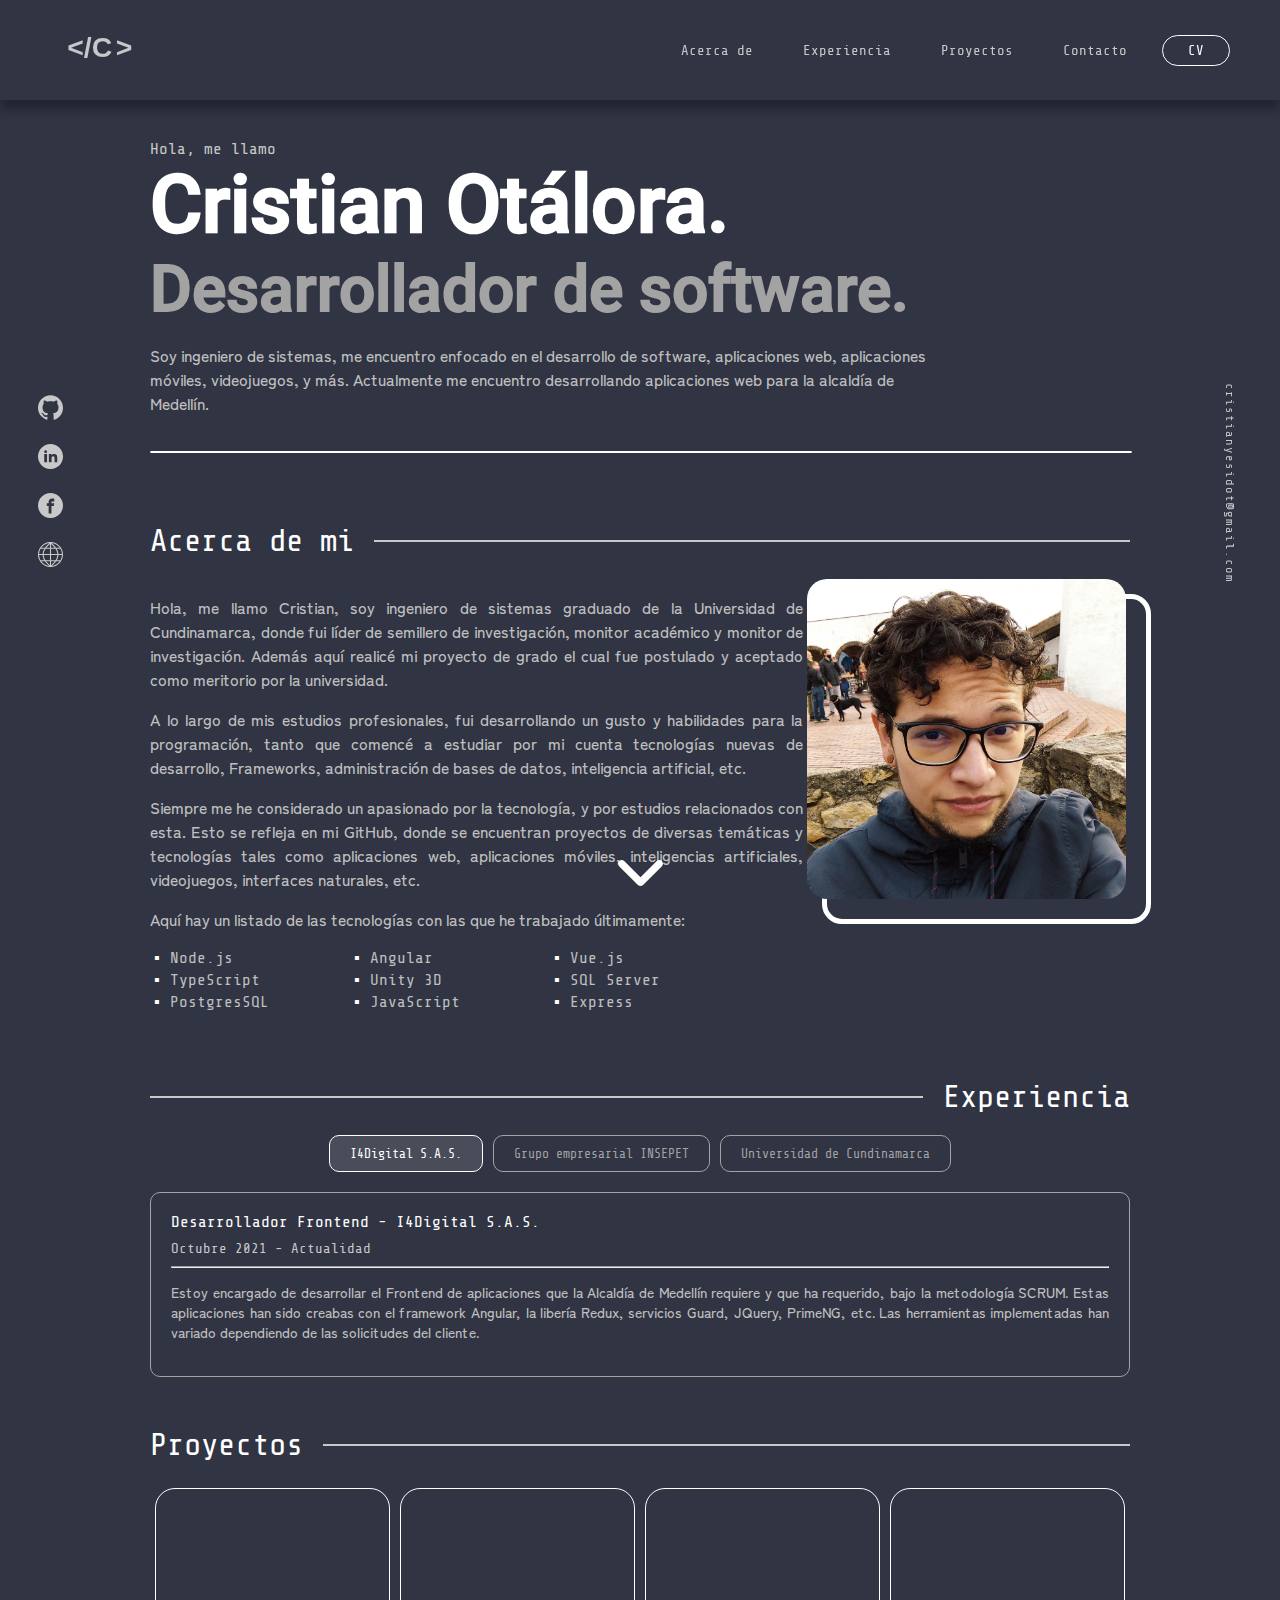
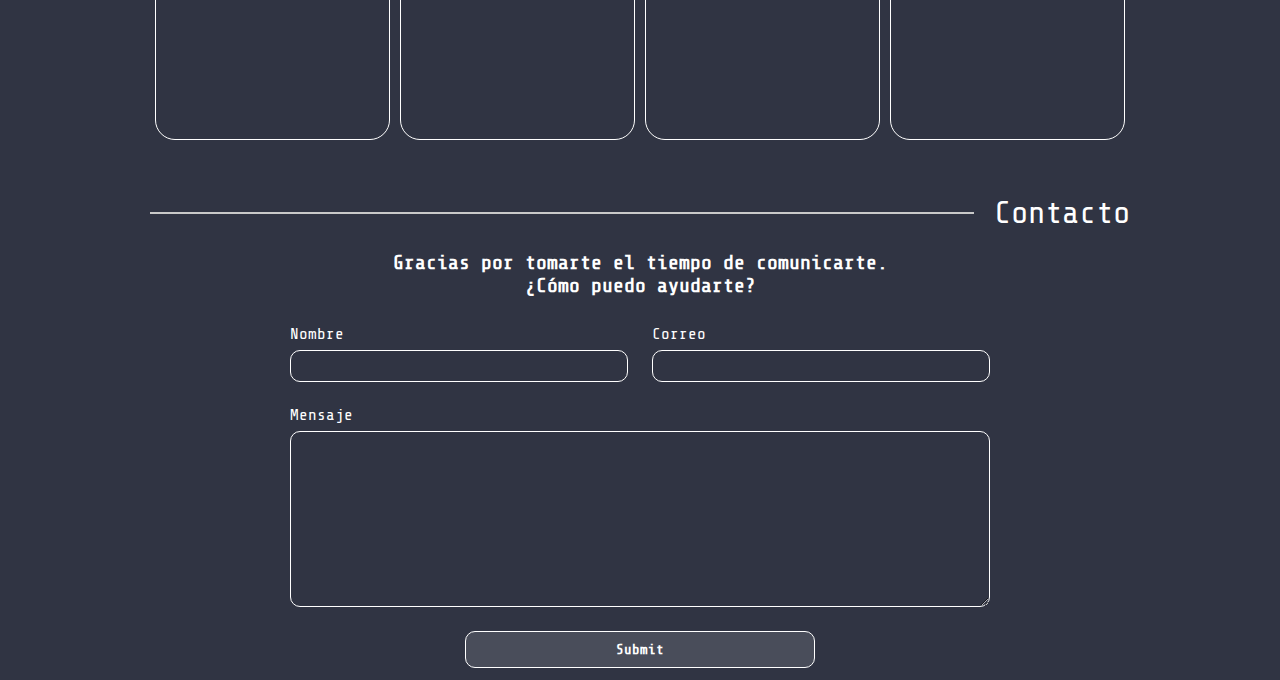
==== commit a589e015: "Ajustes generales" ====
--- a/index.html
+++ b/index.html
@@ -12,11 +12,47 @@
 
 <body>
     <div class="root-container">
+        <div id="rigth-menu" class="menu-rigth">
+            <div class="button-toggle-close-container">
+                <button class="button-toggle-close" onclick="showHideMenu(false)">
+                    <img class="line-button-toggle-close" src="assets/images/icons/close.svg">
+                </button>
+            </div>
+            <div class="section-container-menu-rigth">
+                <ul class="principal-ul">
+                    <li class="principal-li">
+                        <a class="principal-a" href="#about" onclick="showHideMenu(false)">Acerca de</a>
+                    </li>
+                    <li class="principal-li">
+                        <a class="principal-a" href="#experience" onclick="showHideMenu(false)">Experiencia</a>
+                    </li>
+                    <li class="principal-li sub-ul-container">
+                        <a class="principal-a" href="#projects">Proyectos</a>
+                        <div class="sub-ul sub-ul--all-width">
+                            <a href="./pages/proyecto_1.html">Proyecto 1</a>
+                            <a href="./pages/proyecto_2.html">Proyecto 2</a>
+                            <a href="./pages/proyecto_3.html">Proyecto 3</a>
+                            <a href="./pages/proyecto_4.html">Proyecto 4</a>
+                        </div>
+                    </li>
+                    <li class="principal-li">
+                        <a class="principal-a" href="#contact" onclick="showHideMenu(false)">Contacto</a>
+                    </li>
+                    <li class="principal-li">
+                        <a href="./assets/files/Curriculum Vitae.pdf" target="_blank" rel="noopener noreferrer"
+                            class="button-curriculum">CV</a>
+                    </li>
+                </ul>
+            </div>
+        </div>
         <div class="nav-container">
             <nav class="nav">
                 <div class="logo-container">
                     <a href="./index.html"><img src="./assets/images/logo.svg" /></a>
                 </div>
+                <button class="button-toggle" onclick="showHideMenu(true)">
+                    <img class="line-button-toggle" src="assets/images/icons/menu.svg">
+                </button>
                 <div class="section-container">
                     <ul class="principal-ul">
                         <li class="principal-li">
@@ -101,7 +137,7 @@
                 <section id="about" class="section">
                     <div class="title-section-container">
                         <h2 class="title-section">Acerca de mi</h2>
-                        <hr class="hr-left"/>
+                        <hr class="hr-left" />
                     </div>
                     <div class="aboutme-info-container">
                         <div class="aboutme-text-ul">
@@ -147,13 +183,14 @@
                             </ul>
                         </div>
                         <div class="aboutme-image">
+                            <div class="background-me-img"></div>
                             <img src="./assets/images/me-image.jpg" alt="" />
                         </div>
                     </div>
                 </section>
                 <section id="experience" class="section">
                     <div class="title-section-container">
-                        <hr class="hr-right"/>
+                        <hr class="hr-right" />
                         <h2 class="title-section hr-ml-0-mr-20">Experiencia</h2>
                     </div>
                     <div class="experience-info-container">
@@ -233,7 +270,7 @@
                 <section id="projects" class="section">
                     <div class="title-section-container">
                         <h2 class="title-section">Proyectos</h2>
-                        <hr class="hr-left"/>
+                        <hr class="hr-left" />
                     </div>
                     <div class="projects-container">
                         <div></div>
@@ -244,7 +281,7 @@
                 </section>
                 <section id="contact" class="section">
                     <div class="title-section-container">
-                        <hr class="hr-right"/>
+                        <hr class="hr-right" />
                         <h2 class="title-section">Contacto</h2>
                     </div>
                     <div class="contact-info-general-container">
@@ -266,7 +303,7 @@
                                 </div>
                                 <div class="input-group">
                                     <label class="label-form" for="message">Mensaje</label>
-                                    <textarea name="" id="message" cols="30" rows="10"></textarea>
+                                    <textarea name="" id="message" rows="10"></textarea>
                                 </div>
                                 <div class="input-group contact-input-button">
                                     <input class="submit-button" type="submit" />
@@ -275,6 +312,33 @@
                         </div>
                     </div>
                 </section>
+                <div class="social-container">
+                    <ul>
+                        <li>
+                            <a href="https://github.com/cotalora" target="_blank" rel="noopener noreferrer">
+                                <img src="./assets/images/icons/github.svg" />
+                            </a>
+                        </li>
+                        <li>
+                            <a href="https://www.linkedin.com/in/cristian-o-51a796127" target="_blank"
+                                rel="noopener noreferrer">
+                                <img src="./assets/images/icons/linkedin.svg" />
+                            </a>
+                        </li>
+                        <li>
+                            <a href="https://www.facebook.com/cristianyesid.otalora" target="_blank"
+                                rel="noopener noreferrer">
+                                <img src="./assets/images/icons/facebook.svg" />
+                            </a>
+                        </li>
+                        <li>
+                            <a href="https://scienti.minciencias.gov.co/cvlac/visualizador/generarCurriculoCv.do?cod_rh=0001696790"
+                                target="_blank" rel="noopener noreferrer">
+                                <img src="./assets/images/icons/world.svg" />
+                            </a>
+                        </li>
+                    </ul>
+                </div>
                 <div class="down-button-container-container">
                     <div class="down-button-container">
                         <button type="button">
--- a/css/styles.css
+++ b/css/styles.css
@@ -101,6 +101,10 @@
 .root-container {
     height: 100%;
     width: 100%;
+    display: flex; /* QUITAR */
+    grid-template-areas:
+      'nav nav nav'
+      'left center right'; /* QUITAR */
 }
 .nav-container {
     width: -webkit-fill-available;
@@ -113,6 +117,7 @@
     z-index: 2;
     -webkit-box-shadow: 0px 9px 11px 0px rgba(0,0,0,0.33); 
     box-shadow: 0px 9px 11px 0px rgba(0,0,0,0.33);
+    grid-area: nav; /* QUITAR */
 }
 .nav {
     display: flex;
@@ -128,6 +133,89 @@
 .logo-container a img {
     width: 100px;
     filter: invert(90%) sepia(0%) saturate(71%) hue-rotate(151deg) brightness(93%) contrast(84%);
+}
+.button-toggle {
+    display: flex;
+    flex-direction: column;
+    background: none;
+    border: none;
+    position: absolute;
+    right: 45px;
+    display: none;
+    width: 45px;
+    height: 30px;
+    justify-content: space-between;
+}
+.line-button-toggle {
+    filter: invert(90%) sepia(0%) saturate(0%) hue-rotate(139deg) brightness(101%) contrast(70%);
+}
+.button-toggle:hover .line-button-toggle {
+    filter: invert(100%) sepia(53%) saturate(0%) hue-rotate(333deg) brightness(102%) contrast(101%);
+}
+.button-toggle-close-container {
+    display: flex;
+    justify-content: center;
+}
+.button-toggle-close {
+    background: none;
+    border: none;
+    padding: 0;
+}
+.line-button-toggle-close {
+    filter: invert(90%) sepia(0%) saturate(0%) hue-rotate(139deg) brightness(101%) contrast(70%);
+    padding: 0;
+    width: 55px;
+    height: 55px;
+}
+.button-toggle-close:hover .line-button-toggle-close {
+    filter: invert(100%) sepia(53%) saturate(0%) hue-rotate(333deg) brightness(102%) contrast(101%);
+}
+.menu-rigth {
+    padding: 30px 0px;
+    height: 100%;
+    width: 80%;
+    background: var(--background);
+    box-shadow: 0px 9px 11px 0px rgb(0 0 0 / 33%);
+    position: fixed;
+    z-index: 4;
+    right: -100%;
+    transition: all 0.5s;
+    display: none;
+    flex-direction: column;
+}
+.section-container-menu-rigth {
+    margin-top: 50px;
+}
+.section-container-menu-rigth ul.principal-ul {
+    list-style: none;
+    display: flex;
+    margin: 0;
+    padding: 0;
+    flex-direction: column;
+    text-align: center;
+}
+.section-container-menu-rigth ul.principal-ul li.principal-li a.principal-a {
+    padding: 5px 15px;
+    font: normal normal 14px ShareTechMono;
+    cursor: pointer;
+    color: var(--color-grey);
+    align-self: center;
+    transition: var(--transition-animation);
+    text-decoration: none;
+}
+.section-container-menu-rigth ul.principal-ul li.principal-li a.principal-a:hover {
+    color: var(--color-grey-hover);
+}
+.section-container-menu-rigth ul.principal-ul li.principal-li:hover div.sub-ul {
+    opacity: 1;
+    padding-left: 10px;
+}
+.section-container-menu-rigth ul.principal-ul li.principal-li {
+    margin: 0px;
+    padding: 15px 0px;
+}
+.section-container-menu-rigth ul.principal-ul li.principal-li:last-child {
+    margin-top: 30px;
 }
 .section-container ul.principal-ul {
     list-style: none;
@@ -147,6 +235,19 @@
 .section-container ul.principal-ul li.principal-li a.principal-a:hover {
     color: var(--color-grey-hover);
 }
+.section-container ul.principal-ul li.principal-li:hover div.sub-ul {
+    opacity: 1;
+    padding-left: 10px;
+}
+.section-container ul.principal-ul li.principal-li {
+    margin: 0px 10px;
+}
+.section-container ul.principal-ul li.principal-li:first-child {
+    margin-left: 0px;
+}
+.section-container ul.principal-ul li.principal-li:last-child {
+    margin-right: 0px;
+}
 .sub-ul-container {
     position: relative;
     display: inline-block;
@@ -163,6 +264,9 @@
     box-shadow: 0px 9px 11px 0px rgba(0,0,0,0.33);
     transition: var(--transition-animation);
 }
+div.sub-ul--all-width {
+    width: 100%;
+}
 div.sub-ul a {
     padding: 10px 5px;
     border-bottom: 1px solid var(--color-white);
@@ -176,10 +280,6 @@
 div.sub-ul a:last-child {
     border: none;
 }
-.section-container ul.principal-ul li.principal-li:hover div.sub-ul {
-    opacity: 1;
-    padding-left: 10px;
-}
 
 .button-curriculum {
     background: none;
@@ -195,7 +295,6 @@
 .button-curriculum:hover {
     background: var(--color-white-transparent);
 }
-
 .left-container {
     width: 100px;
     height: 85vh;
@@ -205,6 +304,7 @@
     justify-content: center;
     flex-direction: column;
     padding-top: 100px;
+    grid-area: left; /* QUITAR */
 }
 .left-container ul {
     list-style: none;
@@ -242,6 +342,7 @@
     justify-content: center;
     flex-direction: column;
     padding-top: 100px;
+    grid-area: rigth; /* QUITAR */
 }
 .email-container {
     display: flex;
@@ -260,6 +361,9 @@
     transform: translateX(-5px);
     color: var(--color-grey-hover);
 }
+.center-container {
+    grid-area: center; /* QUITAR */
+}
 .sections-container {
     padding: 0px 150px;
     width: auto;
@@ -272,8 +376,14 @@
     -webkit-box-align: center;
     flex-direction: column;
     align-items: flex-start;
-    min-height: 100vh;
+    margin: 50px 0px;
     padding: 0px;
+}
+.section:first-child {
+    margin-top: 140px;
+}
+#contact.section {
+    margin-bottom: 0px !important;
 }
 .hr-all {
     width: 100%;
@@ -313,6 +423,9 @@
     flex: 2 1;
     width: 100%;
 }
+.about-text p {
+    text-align: justify;
+}
 .about-ul {
     list-style: none;
     display: grid;
@@ -338,6 +451,22 @@
     flex: 1 1;
     width: 300px;
     height: 320px;
+}
+.aboutme-image:hover .background-me-img {
+    transform: translate(10px, 5px);
+}
+.aboutme-image img {
+    z-index: 1;
+    border-radius: 20px;
+}
+.background-me-img {
+    height: 320px;
+    border: 5px solid var(--color-white);
+    width: 319px;
+    position: absolute;
+    border-radius: 20px;
+    transform: translate(20px, 15px);
+    transition: all 0.5s;
 }
 .experience-info-container {
     display: flex;
@@ -428,6 +557,7 @@
     bottom: 10px;
     position: fixed;
     animation: MoveUpDown 1s linear infinite;
+    z-index: 2;
 }
 .down-button-container button {
     background: none;
@@ -499,8 +629,6 @@
     width: 100%;
     flex-wrap: wrap;
 }
-
-
 .project-container {
     align-self: center;
     display: flex;
@@ -511,6 +639,9 @@
     align-self: center;
     flex: 1 1 50%;
 }
+.project-text--ml-20 {
+    margin-left: 20px;
+}
 .project-title {
     font-size: clamp(20px, 4vw, 40px);
 }
@@ -526,6 +657,7 @@
 .projects-container {
     display: flex;
     flex-wrap: wrap;
+    width: 100%;
 }
 .projects-container div {
     height: 250px;
@@ -533,6 +665,43 @@
     width: 200px;
     border-radius: 20px;
     margin: 5px;
+    flex: 1 1;
+}
+
+.social-container {
+    display: none;
+    justify-content: center;
+    margin-bottom: 50px;
+}
+.social-container ul {
+    list-style: none;
+    display: flex;
+    padding: 0;
+    margin: 0;
+}
+.social-container ul li {
+    padding: 10px;
+    display: flex;
+    justify-content: center;
+    color: var(--color-grey);
+}
+.social-container ul li a {
+    transition: var(--transition-animation);
+}
+.social-container ul li a:hover {
+    transform: translateX(5px);
+}
+.social-container ul li a:hover img {
+    filter: invert(100%) sepia(8%) saturate(1%) hue-rotate(86deg) brightness(106%) contrast(100%);
+}
+.social-container ul li a img {
+    width: 25px;
+    filter: invert(90%) sepia(0%) saturate(71%) hue-rotate(151deg) brightness(93%) contrast(84%);
+    cursor: pointer;
+}
+.iframe-youtube {
+    width: 100%;
+    height: 260px;
 }
 
 @keyframes MoveUpDown {
@@ -543,7 +712,39 @@
         bottom: 20px;
     }
 }
-@media (max-width: 480px) {
+
+/* TABLET */
+@media only screen and (min-width: 481px) and (max-width:768px) {
+    .rigth-container, .left-container {
+        display: none;
+    }
+    .sections-container {
+        padding: 0px 40px;
+    }
+    .projects-container div {
+        flex: 1 1 45%;
+    }
+    .social-container {
+        display: flex;
+    }
+    .project-container {
+        flex-direction: column;
+    }
+    .project-container--inverted {
+        flex-direction: column-reverse;
+    }
+    .project-text--ml-20 {
+        margin-left: 0px;
+    }
+    .img-third-project {
+        width: 40vw;
+    }
+    .menu-rigth {
+        display: flex;
+    }
+}
+/* MOBILE */
+@media only screen and (max-width: 480px) {
     .nav-container {
         padding: 0px 5px;
     }
@@ -586,4 +787,37 @@
         margin: 0px;
         margin-top: 5px;
     }
+    .background-me-img {
+        transform: translate(10px, 5px);
+    }
+    .aboutme-image:hover .background-me-img {
+        transform: translate(5px, 2.5px);
+    }
+    .section-container {
+        display: none;
+    }
+    .button-toggle {
+        display: flex;
+    }
+    .projects-container div {
+        flex: 1 1 100%;
+    }
+    .social-container {
+        display: flex;
+    }
+    .project-container {
+        flex-direction: column;
+    }
+    .project-container--inverted {
+        flex-direction: column-reverse;
+    }
+    .project-text--ml-20 {
+        margin-left: 0px;
+    }
+    .img-third-project {
+        width: 40vw;
+    }
+    .menu-rigth {
+        display: flex;
+    }
 }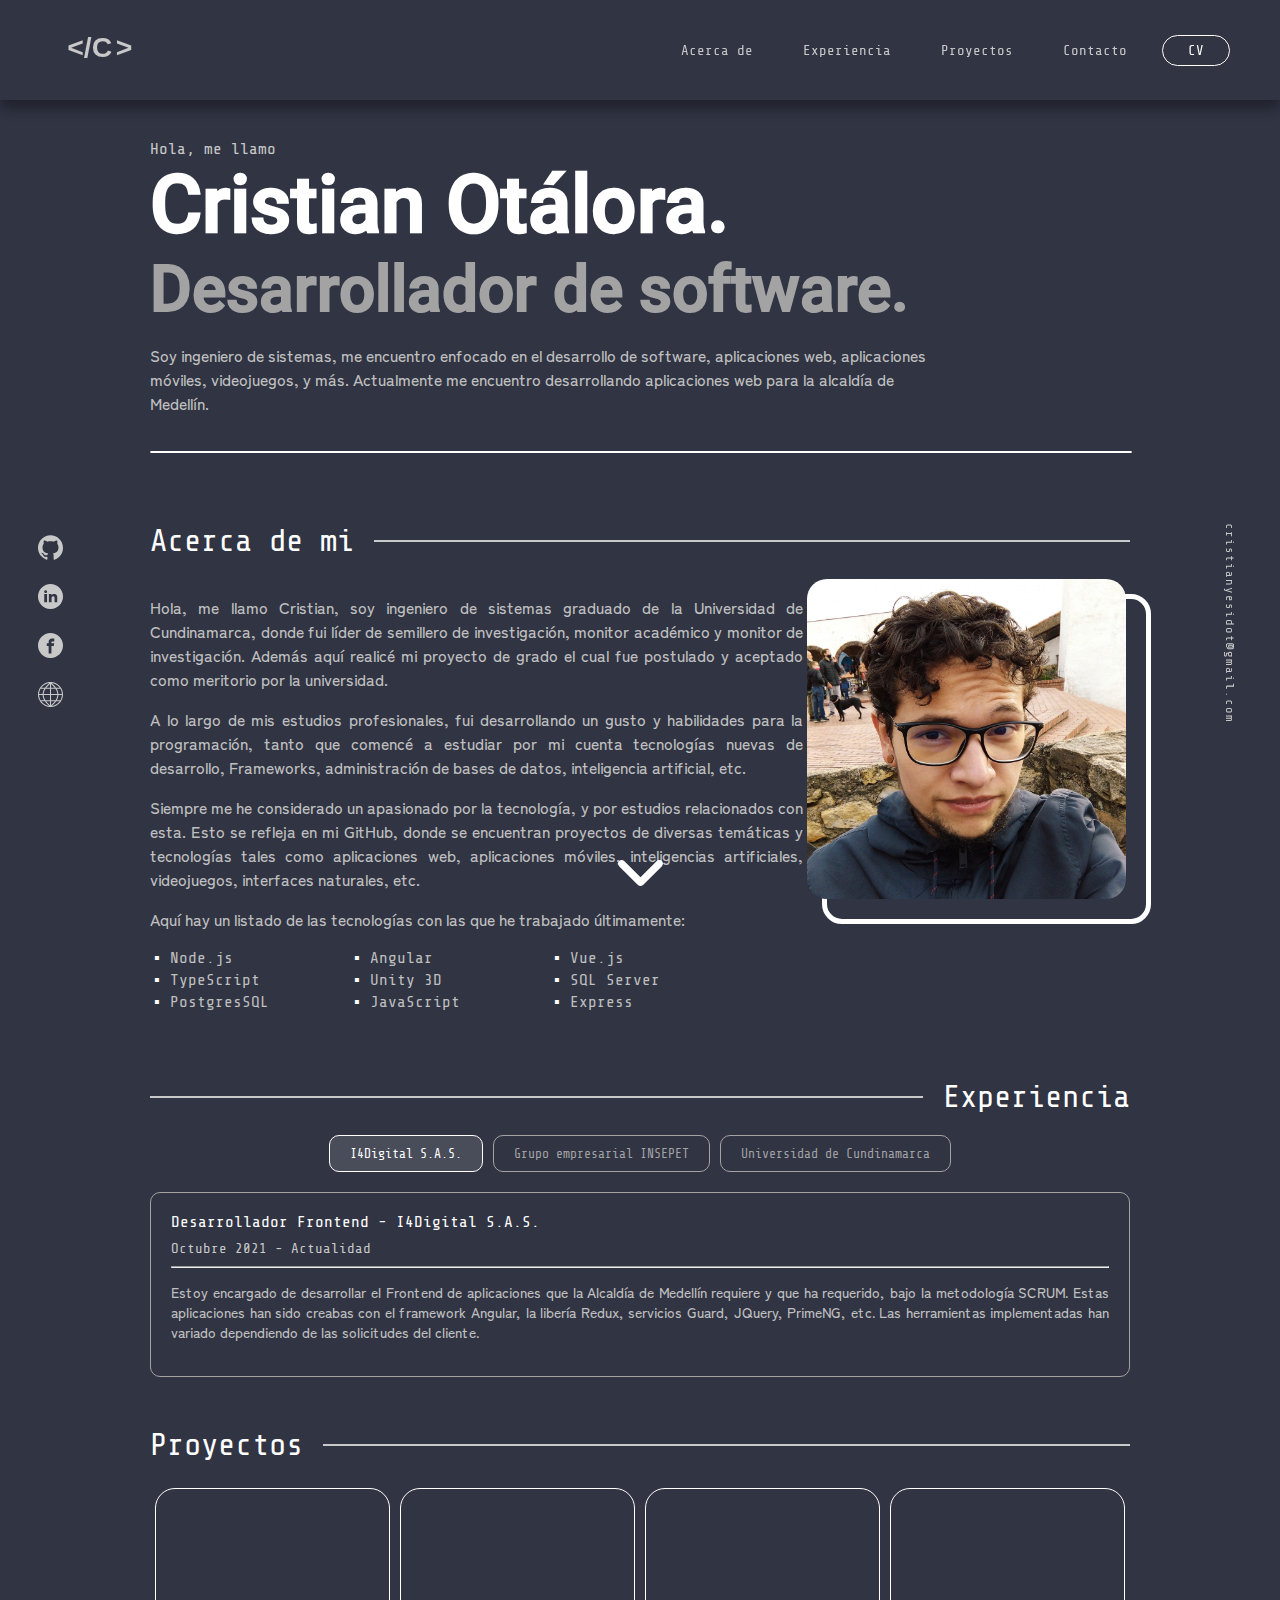
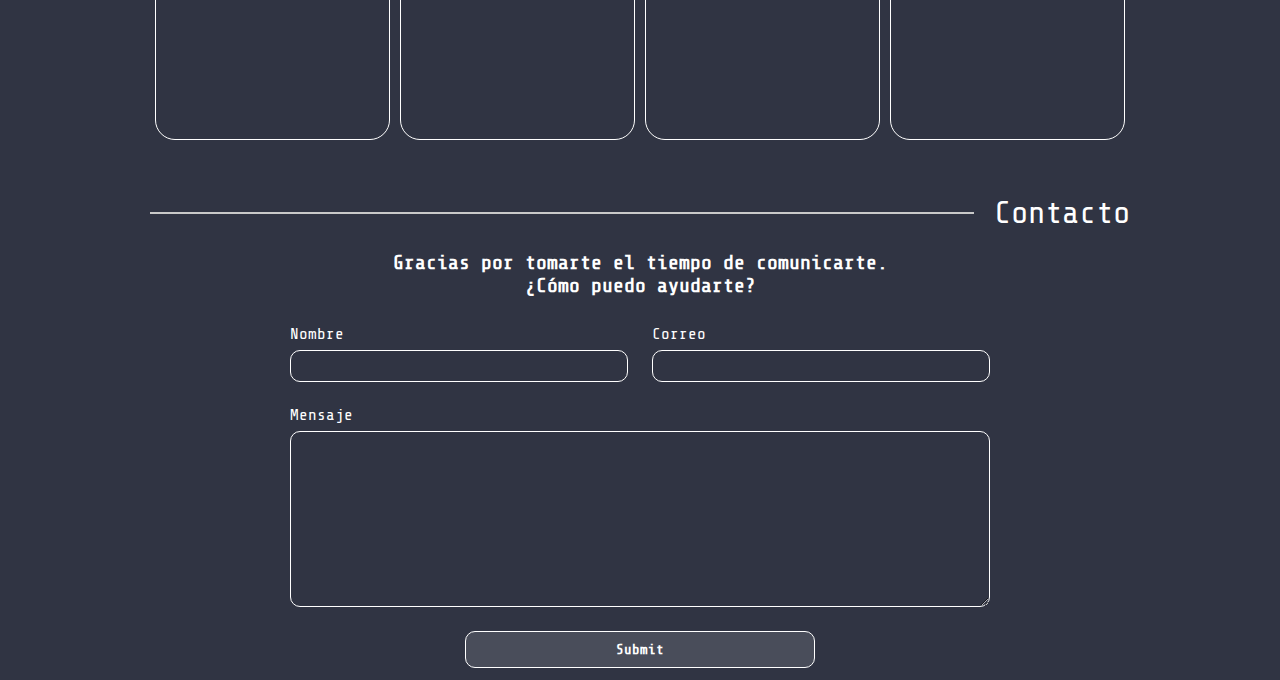
==== commit 81427a4f: "Adición de bootstrap" ====
--- a/index.html
+++ b/index.html
@@ -7,6 +7,7 @@
     <meta name="viewport" content="width=device-width, initial-scale=1.0" />
     <link rel="stylesheet" type="text/css" href="css/styles.css" />
     <link rel="shortcut icon" href="./assets/images/favicon.svg" type="image/x-icon" />
+    <link href="https://cdn.jsdelivr.net/npm/bootstrap@5.1.3/dist/css/bootstrap.min.css" rel="stylesheet" integrity="sha384-1BmE4kWBq78iYhFldvKuhfTAU6auU8tT94WrHftjDbrCEXSU1oBoqyl2QvZ6jIW3" crossorigin="anonymous">
     <title>Cristian Otálora</title>
 </head>
 
@@ -29,10 +30,10 @@
                     <li class="principal-li sub-ul-container">
                         <a class="principal-a" href="#projects">Proyectos</a>
                         <div class="sub-ul sub-ul--all-width">
-                            <a href="./pages/proyecto_1.html">Proyecto 1</a>
-                            <a href="./pages/proyecto_2.html">Proyecto 2</a>
-                            <a href="./pages/proyecto_3.html">Proyecto 3</a>
-                            <a href="./pages/proyecto_4.html">Proyecto 4</a>
+                            <a href="./pages/proyecto_1.html">Chemical Motion</a>
+                            <a href="./pages/proyecto_2.html">WeRecycle</a>
+                            <a href="./pages/proyecto_3.html">Chatbot</a>
+                            <a href="./pages/proyecto_4.html">BodyShield</a>
                         </div>
                     </li>
                     <li class="principal-li">
@@ -64,10 +65,10 @@
                         <li class="principal-li sub-ul-container">
                             <a class="principal-a" href="#projects">Proyectos</a>
                             <div class="sub-ul">
-                                <a href="./pages/proyecto_1.html">Proyecto 1</a>
-                                <a href="./pages/proyecto_2.html">Proyecto 2</a>
-                                <a href="./pages/proyecto_3.html">Proyecto 3</a>
-                                <a href="./pages/proyecto_4.html">Proyecto 4</a>
+                                <a href="./pages/proyecto_1.html">Chemical Motion</a>
+                                <a href="./pages/proyecto_2.html">WeRecycle</a>
+                                <a href="./pages/proyecto_3.html">Chatbot</a>
+                                <a href="./pages/proyecto_4.html">BodyShield</a>
                             </div>
                         </li>
                         <li class="principal-li">
@@ -292,20 +293,20 @@
                             </div>
                             <form action="" class="contact-form">
                                 <div class="contact-input-container">
-                                    <div class="input-group input-flex">
+                                    <div class="input-group-g input-flex">
                                         <label class="label-form" for="name">Nombre</label>
                                         <input id="name" type="text" />
                                     </div>
-                                    <div class="input-group input-flex">
+                                    <div class="input-group-g input-flex">
                                         <label class="label-form" for="email">Correo</label>
                                         <input id="email" type="text" />
                                     </div>
                                 </div>
-                                <div class="input-group">
+                                <div class="input-group-g">
                                     <label class="label-form" for="message">Mensaje</label>
                                     <textarea name="" id="message" rows="10"></textarea>
                                 </div>
-                                <div class="input-group contact-input-button">
+                                <div class="input-group-g contact-input-button">
                                     <input class="submit-button" type="submit" />
                                 </div>
                             </form>
@@ -350,6 +351,7 @@
         </div>
     </div>
     <script src="./js/main.js"></script>
+    <script src="https://cdn.jsdelivr.net/npm/bootstrap@5.1.3/dist/js/bootstrap.bundle.min.js" integrity="sha384-ka7Sk0Gln4gmtz2MlQnikT1wXgYsOg+OMhuP+IlRH9sENBO0LRn5q+8nbTov4+1p" crossorigin="anonymous"></script>
 </body>
 
 </html>--- a/css/styles.css
+++ b/css/styles.css
@@ -31,6 +31,7 @@
 body {
     margin: 0;
     background: var(--background);
+    background-color: var(--background) !important  ;
 }
 
 h1 {
@@ -63,7 +64,7 @@
 }
 input[type=text] {
     height: 30px;
-    border-radius: 10px;
+    border-radius: 10px !important;
     padding: 0px 12px;
     background: transparent;
     border: 1px solid var(--color-white);
@@ -74,7 +75,7 @@
     background: var(--color-white-transparent);
 }
 textarea {
-    border-radius: 10px;
+    border-radius: 10px !important;
     padding: 12px;
     background: transparent;
     border: 1px solid var(--color-white);
@@ -101,10 +102,6 @@
 .root-container {
     height: 100%;
     width: 100%;
-    display: flex; /* QUITAR */
-    grid-template-areas:
-      'nav nav nav'
-      'left center right'; /* QUITAR */
 }
 .nav-container {
     width: -webkit-fill-available;
@@ -117,7 +114,6 @@
     z-index: 2;
     -webkit-box-shadow: 0px 9px 11px 0px rgba(0,0,0,0.33); 
     box-shadow: 0px 9px 11px 0px rgba(0,0,0,0.33);
-    grid-area: nav; /* QUITAR */
 }
 .nav {
     display: flex;
@@ -182,6 +178,7 @@
     transition: all 0.5s;
     display: none;
     flex-direction: column;
+    top: 0;
 }
 .section-container-menu-rigth {
     margin-top: 50px;
@@ -304,7 +301,6 @@
     justify-content: center;
     flex-direction: column;
     padding-top: 100px;
-    grid-area: left; /* QUITAR */
 }
 .left-container ul {
     list-style: none;
@@ -342,7 +338,6 @@
     justify-content: center;
     flex-direction: column;
     padding-top: 100px;
-    grid-area: rigth; /* QUITAR */
 }
 .email-container {
     display: flex;
@@ -360,9 +355,6 @@
 .email-container a:hover {
     transform: translateX(-5px);
     color: var(--color-grey-hover);
-}
-.center-container {
-    grid-area: center; /* QUITAR */
 }
 .sections-container {
     padding: 0px 150px;
@@ -575,7 +567,7 @@
     flex-wrap: wrap;
     padding: 0vw 10vw;
 }
-.input-group {
+.input-group-g {
     display: flex;
     flex-direction: column;
     padding: 12px;
@@ -700,8 +692,8 @@
     cursor: pointer;
 }
 .iframe-youtube {
-    width: 100%;
-    height: 260px;
+    width: 529px;
+    height: 297.56px;
 }
 
 @keyframes MoveUpDown {
@@ -742,6 +734,10 @@
     .menu-rigth {
         display: flex;
     }
+    .iframe-youtube {
+        width: 688px;
+        height: 387px;
+    }
 }
 /* MOBILE */
 @media only screen and (max-width: 480px) {
@@ -820,4 +816,8 @@
     .menu-rigth {
         display: flex;
     }
+    .iframe-youtube {
+        width: 325px;
+        height: 182.81px;
+    }
 }